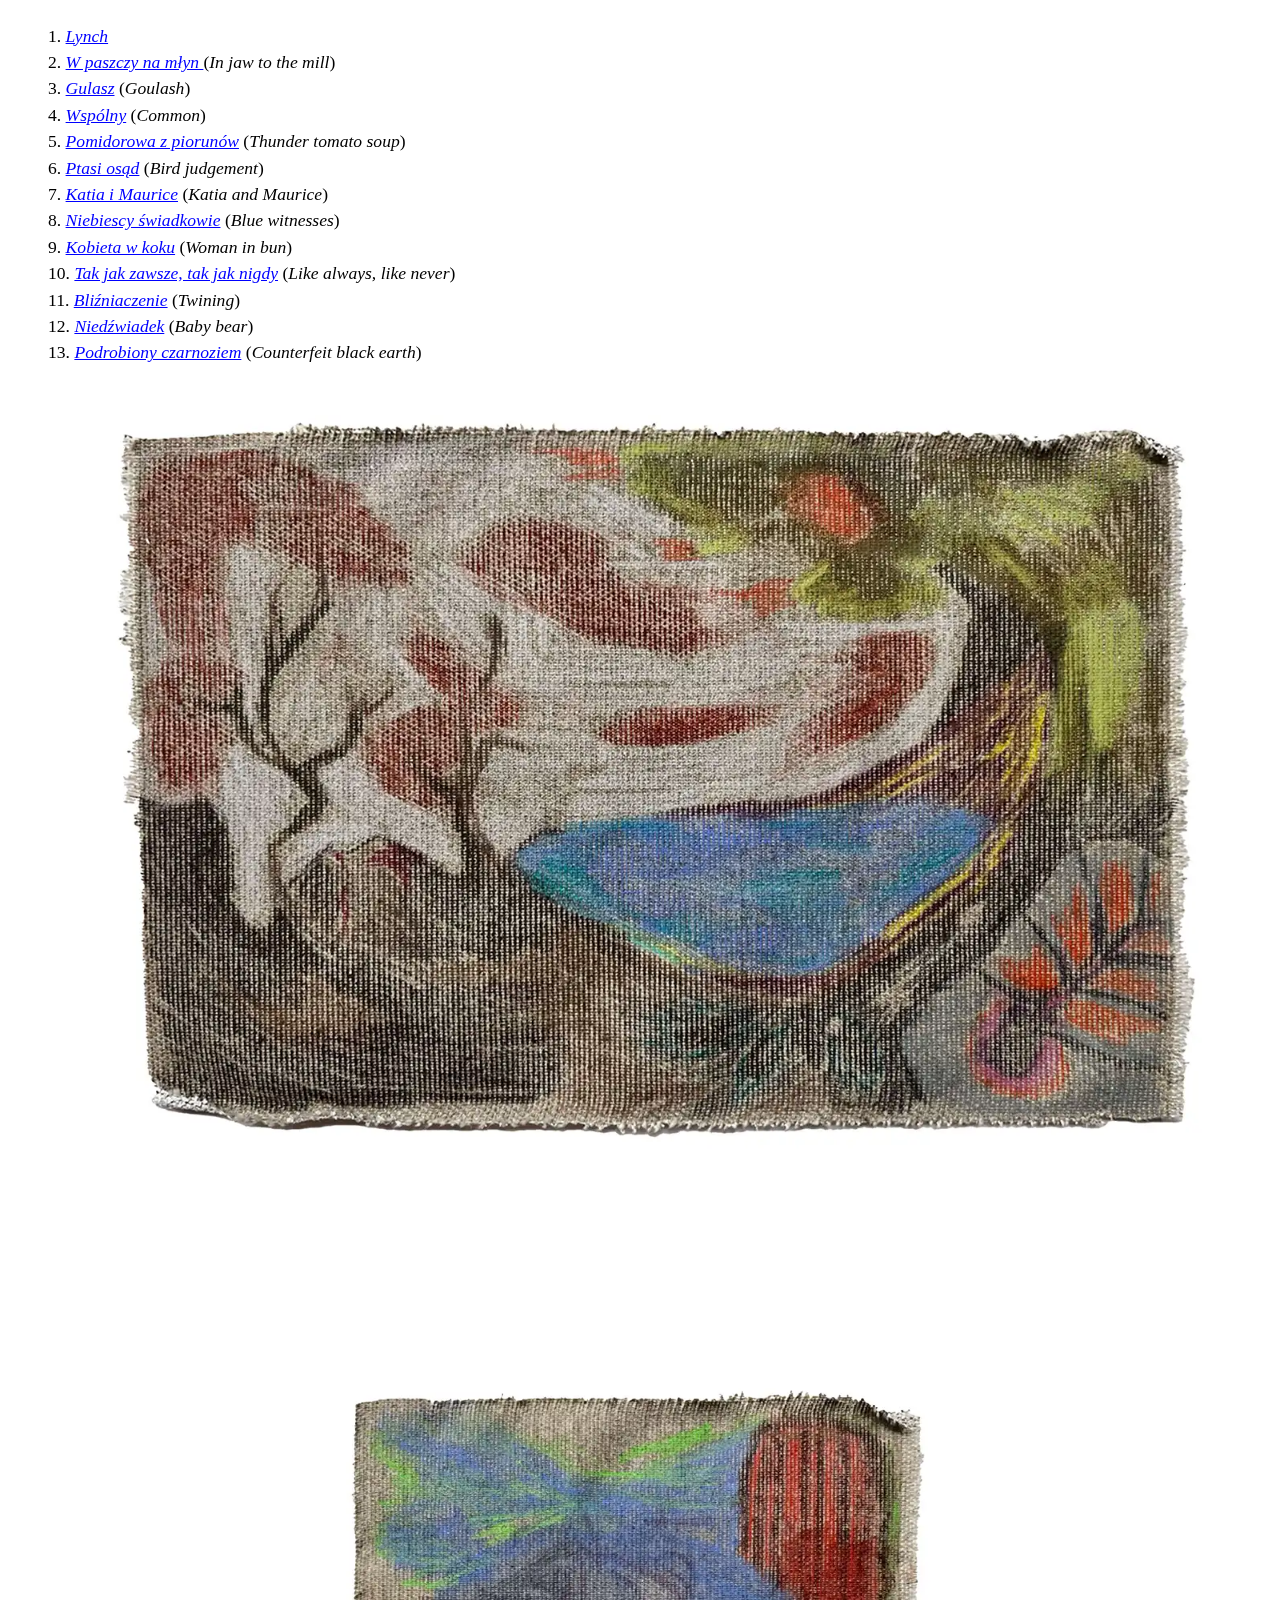
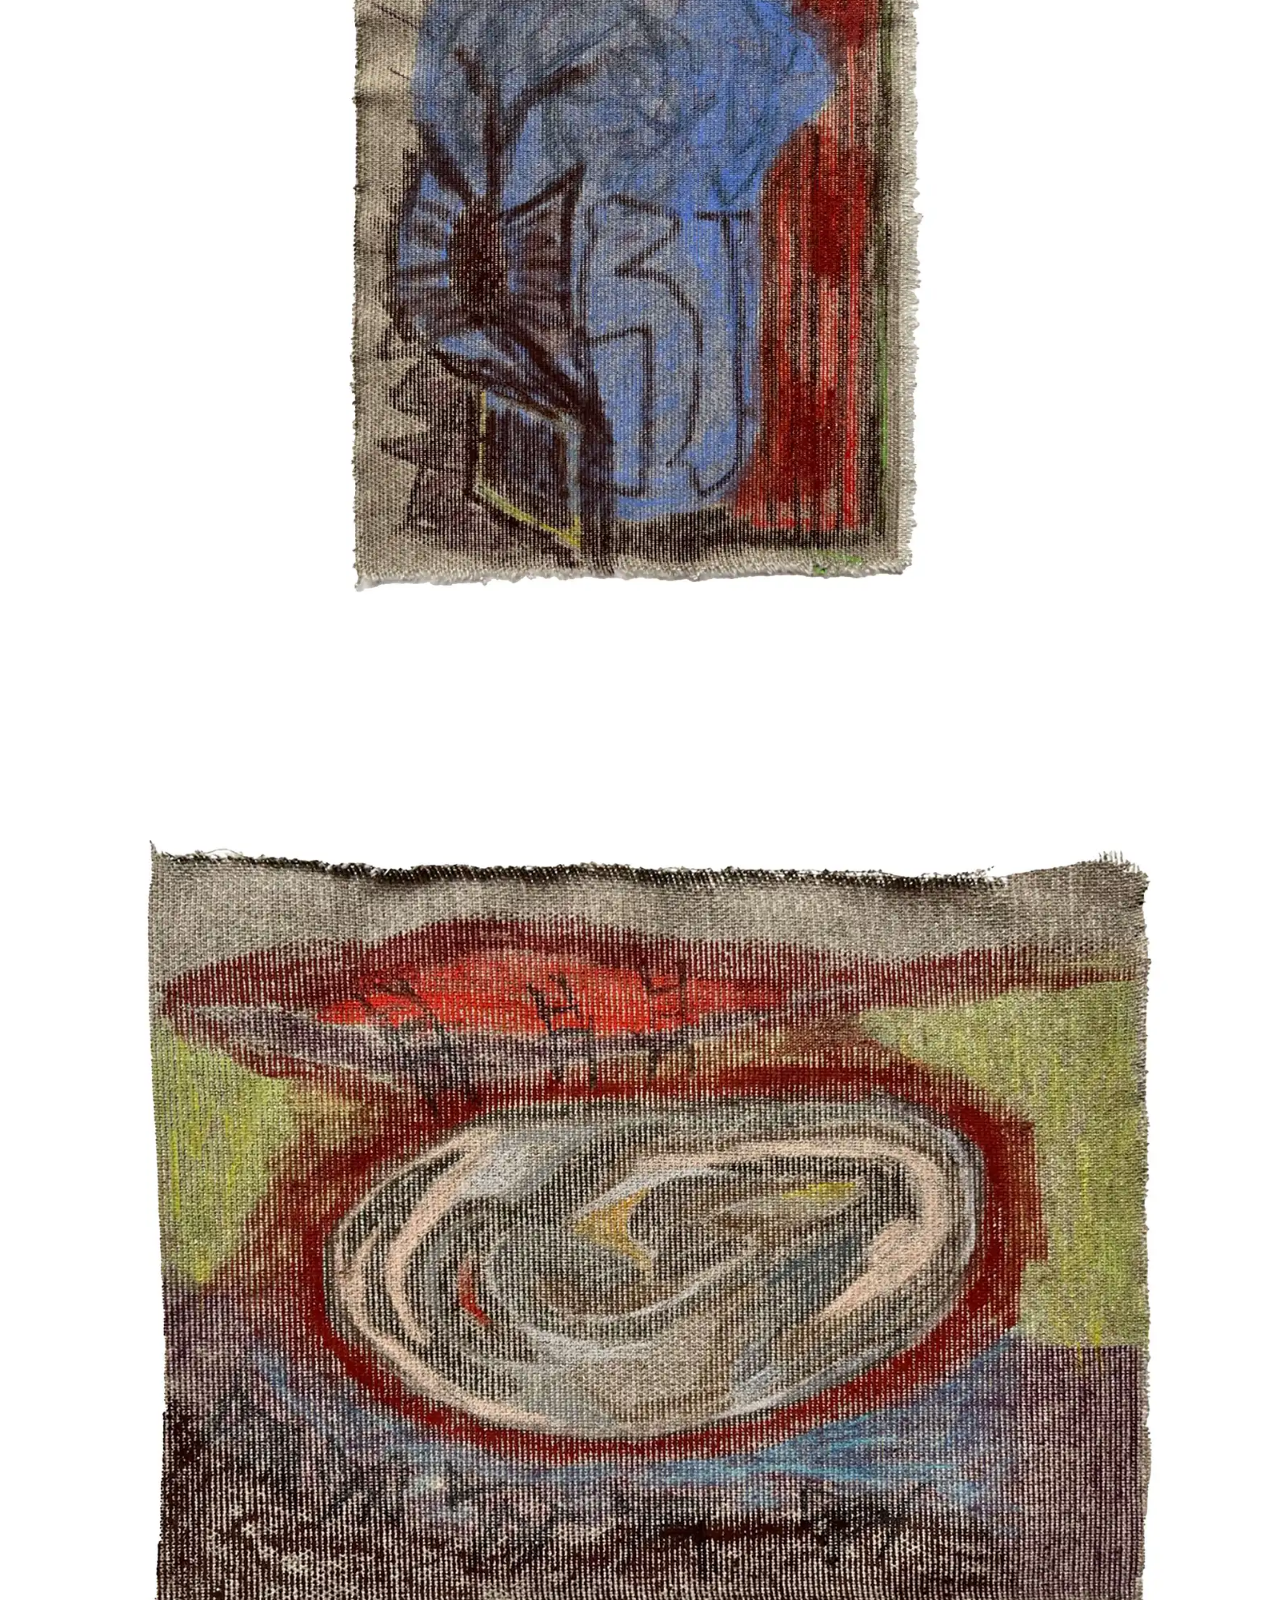
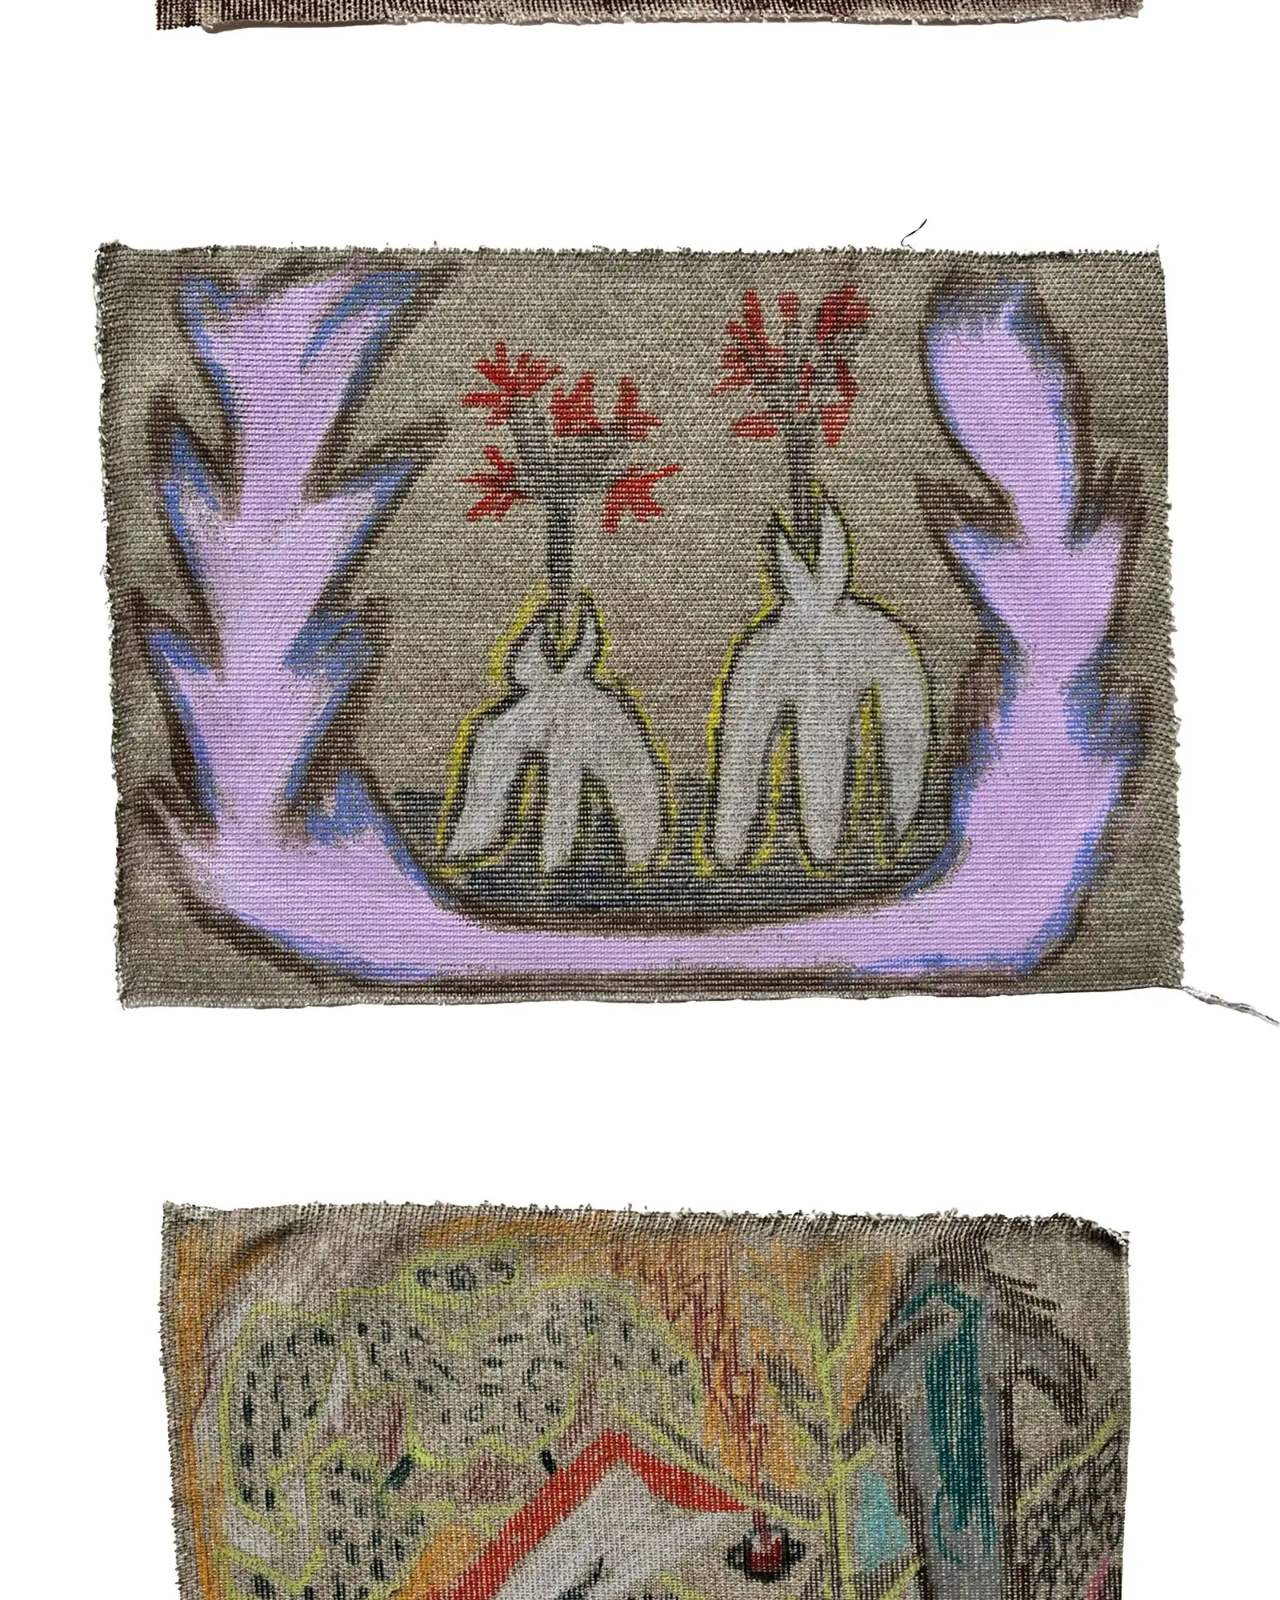
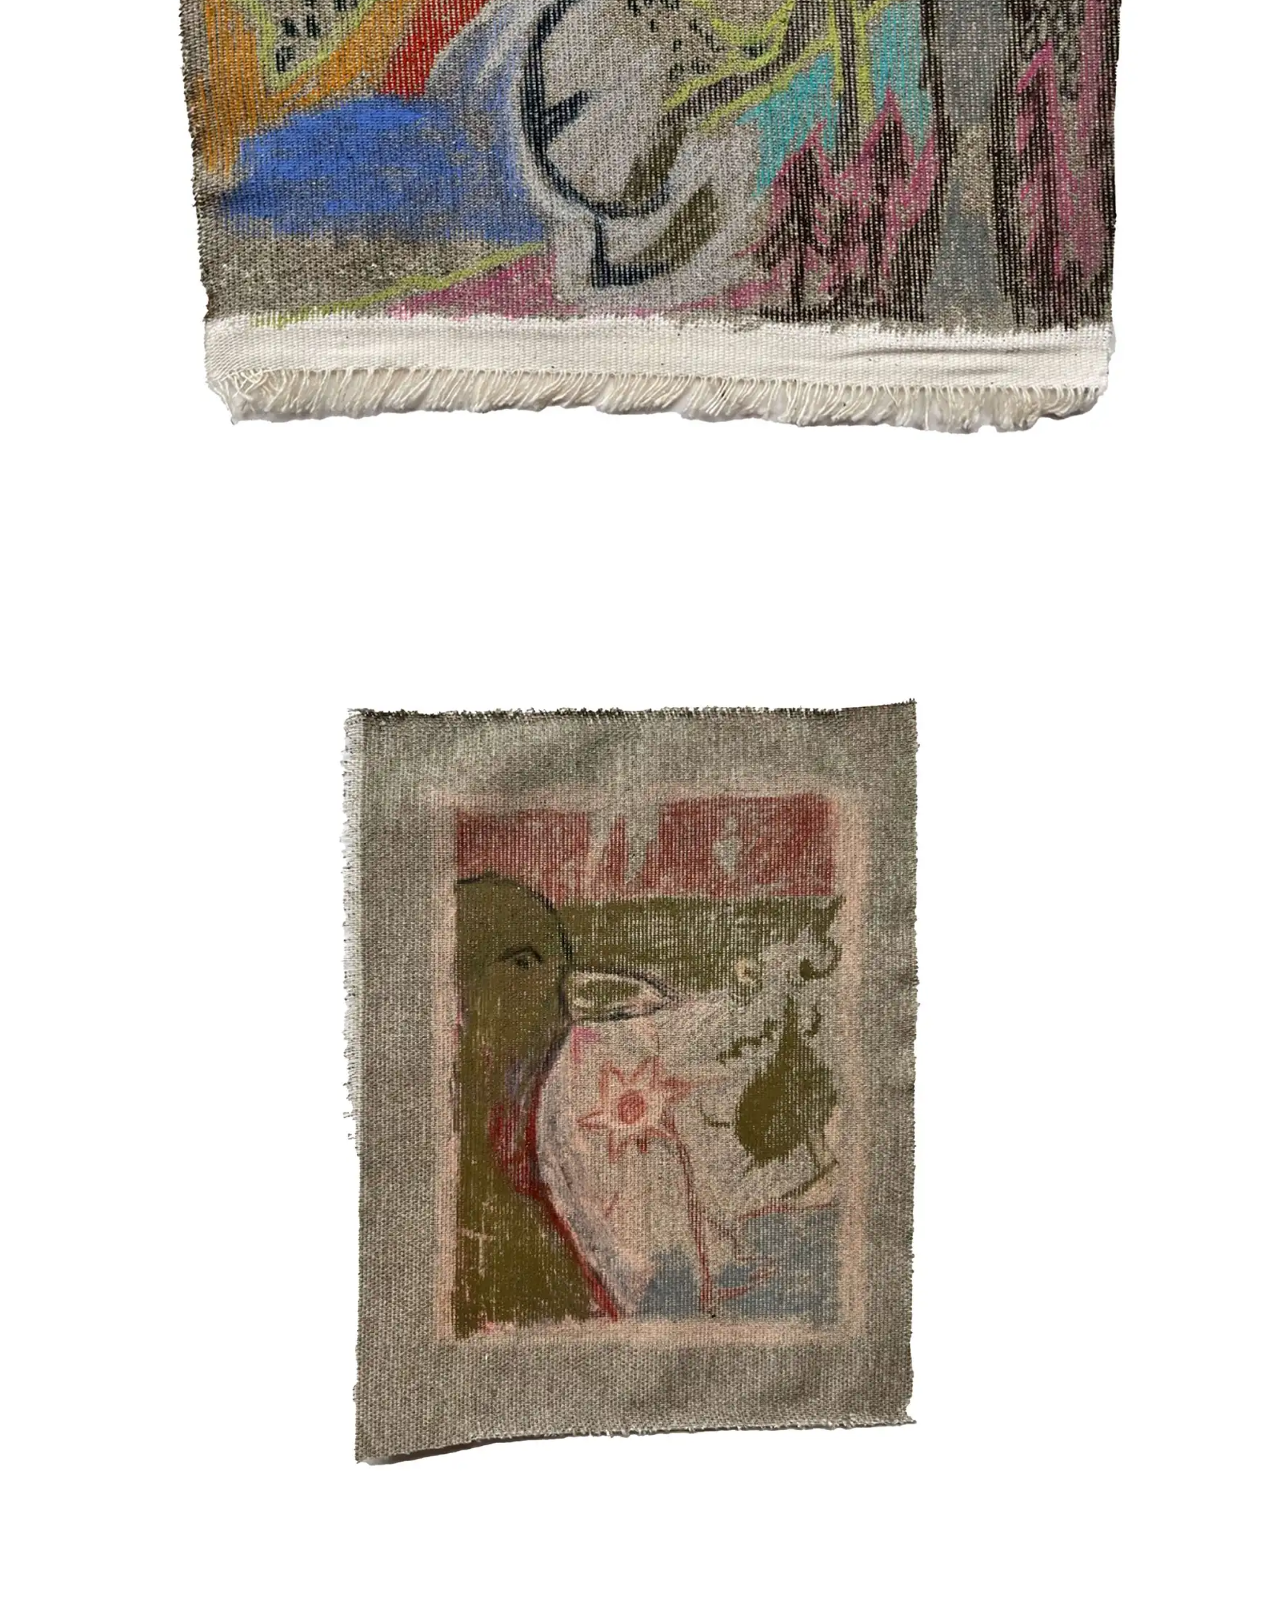
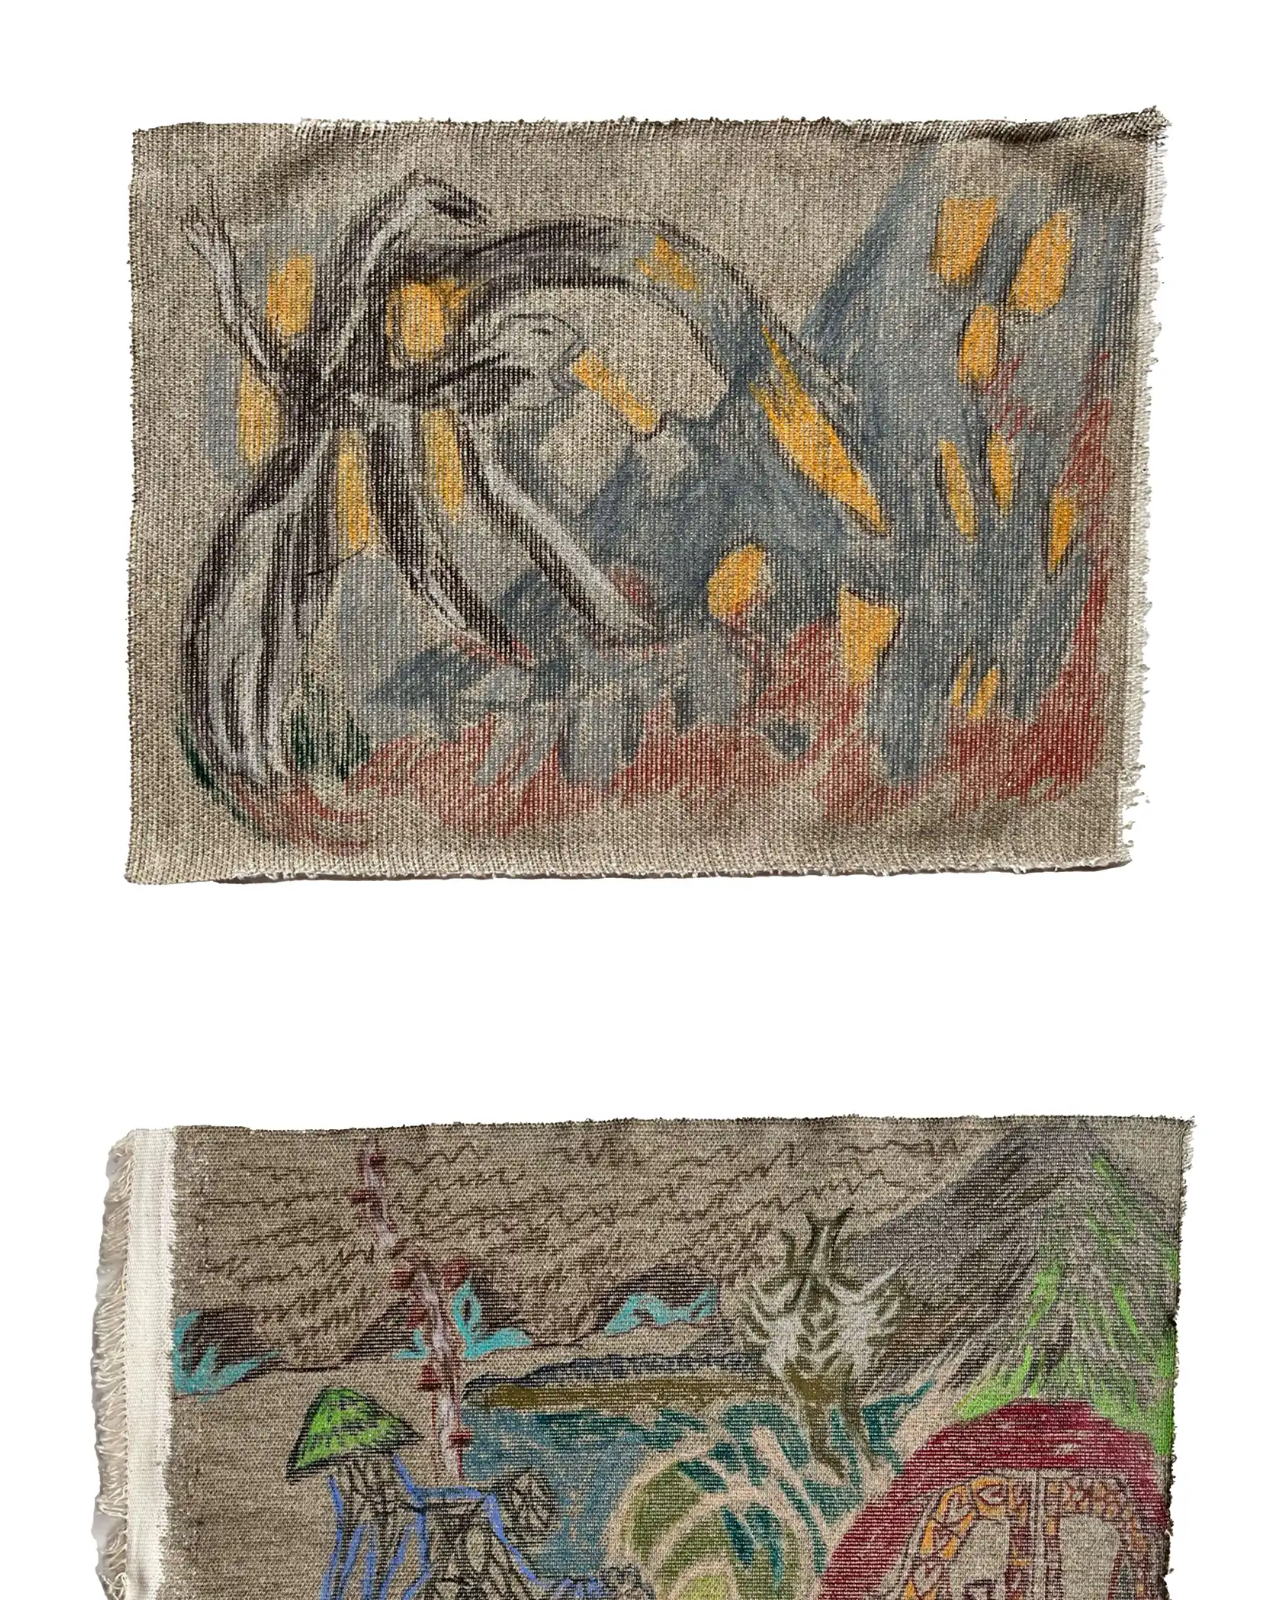
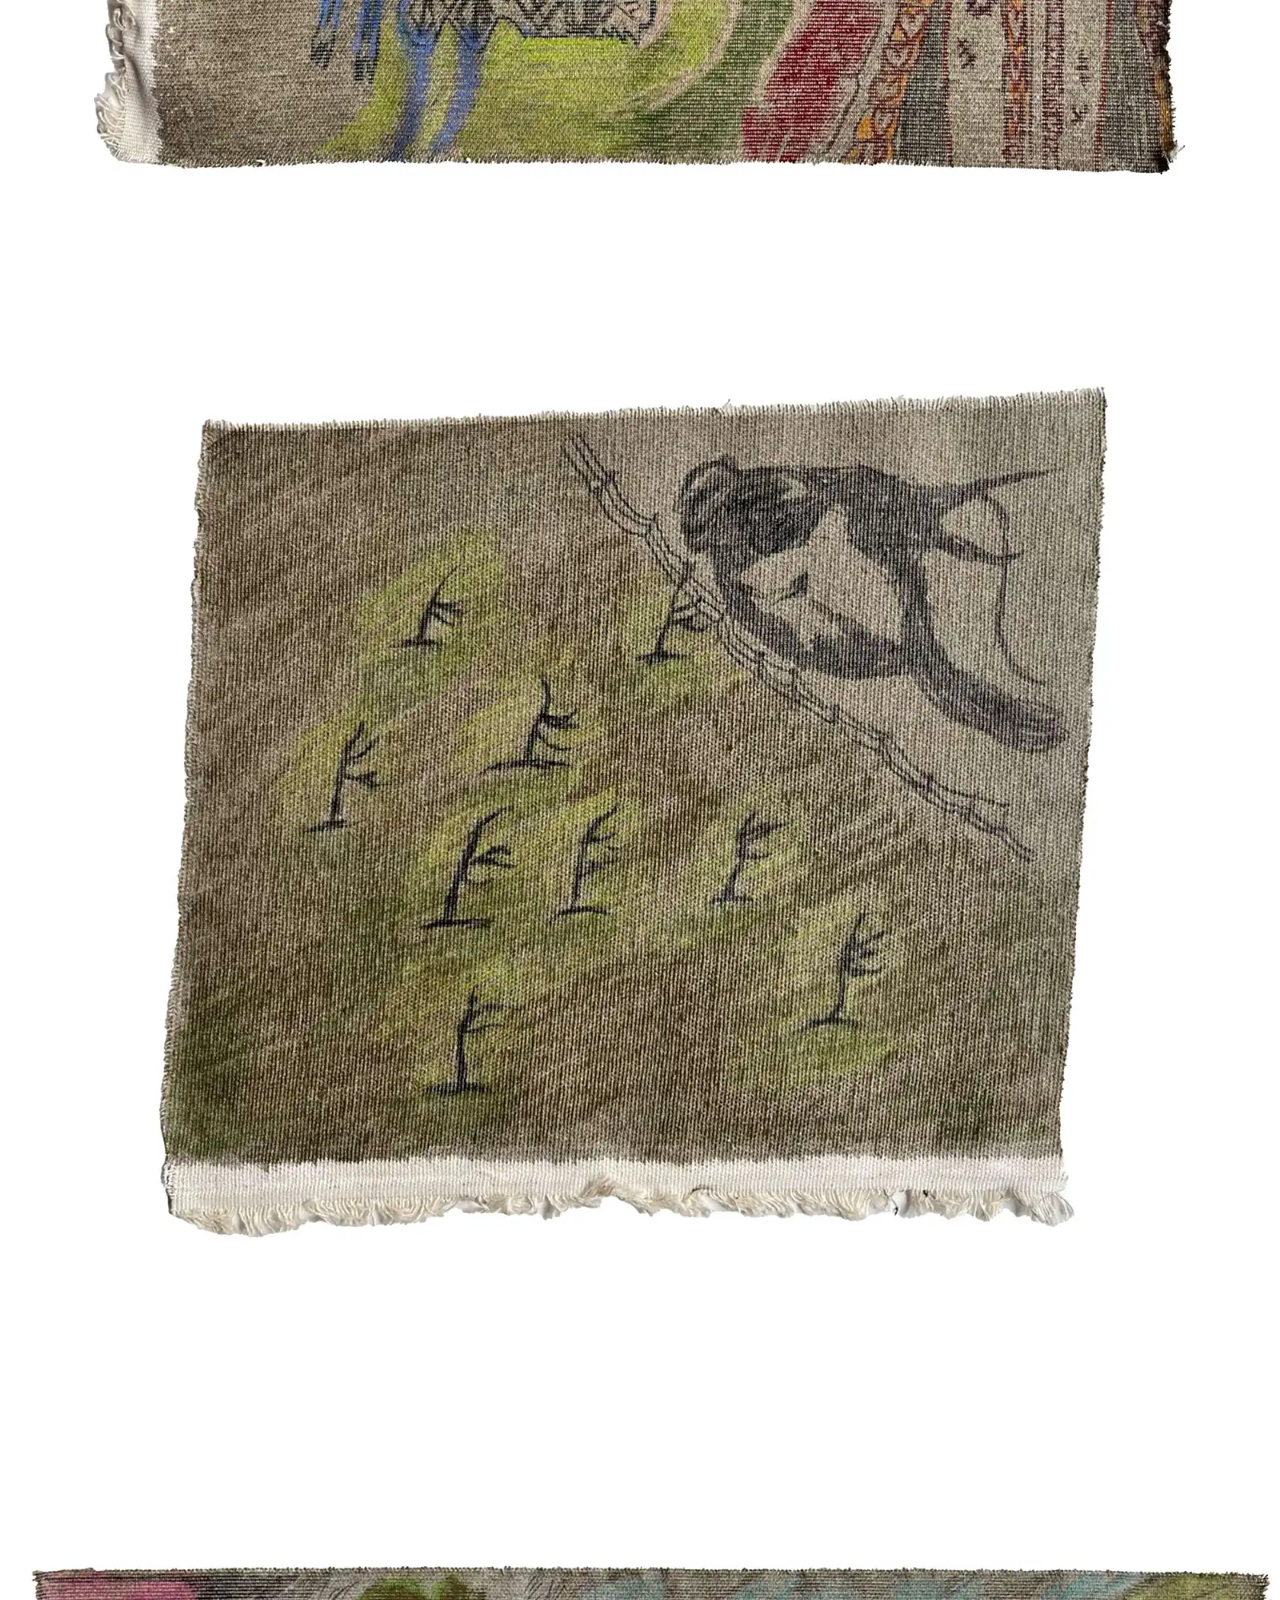
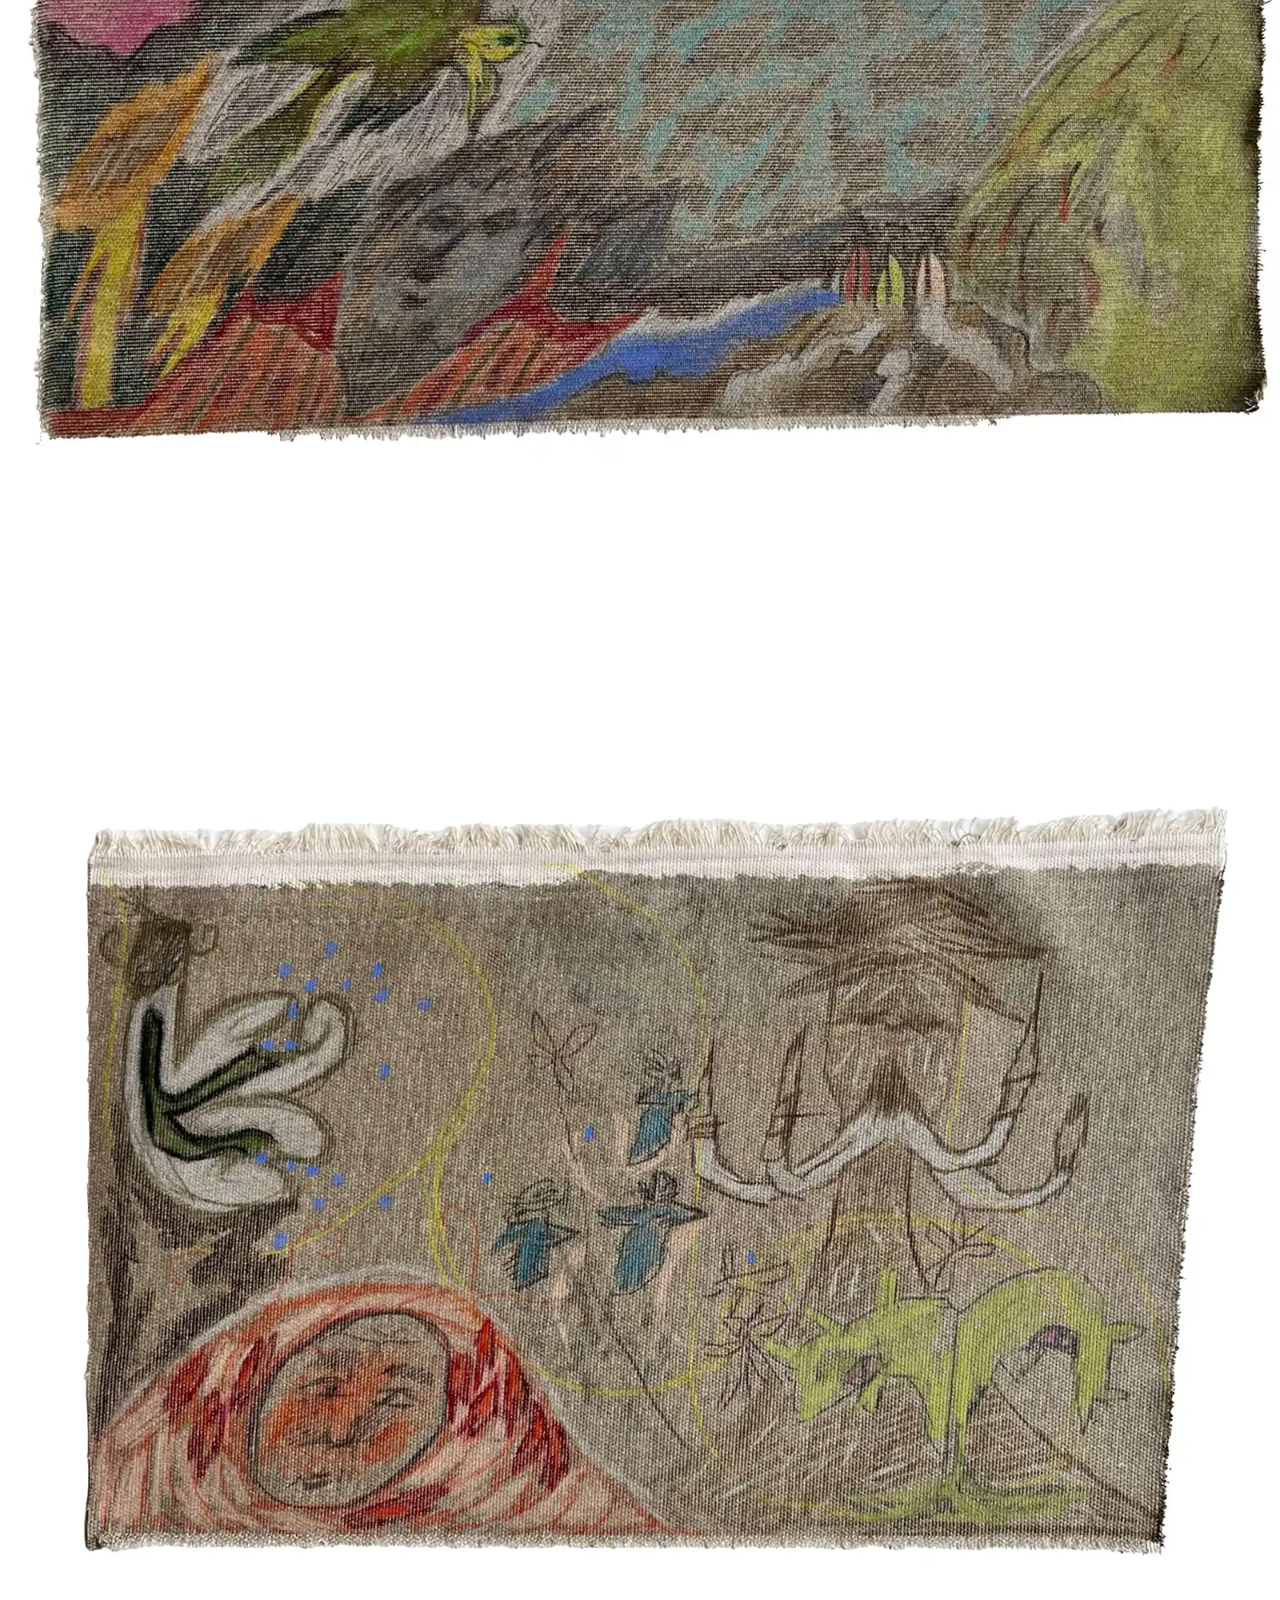
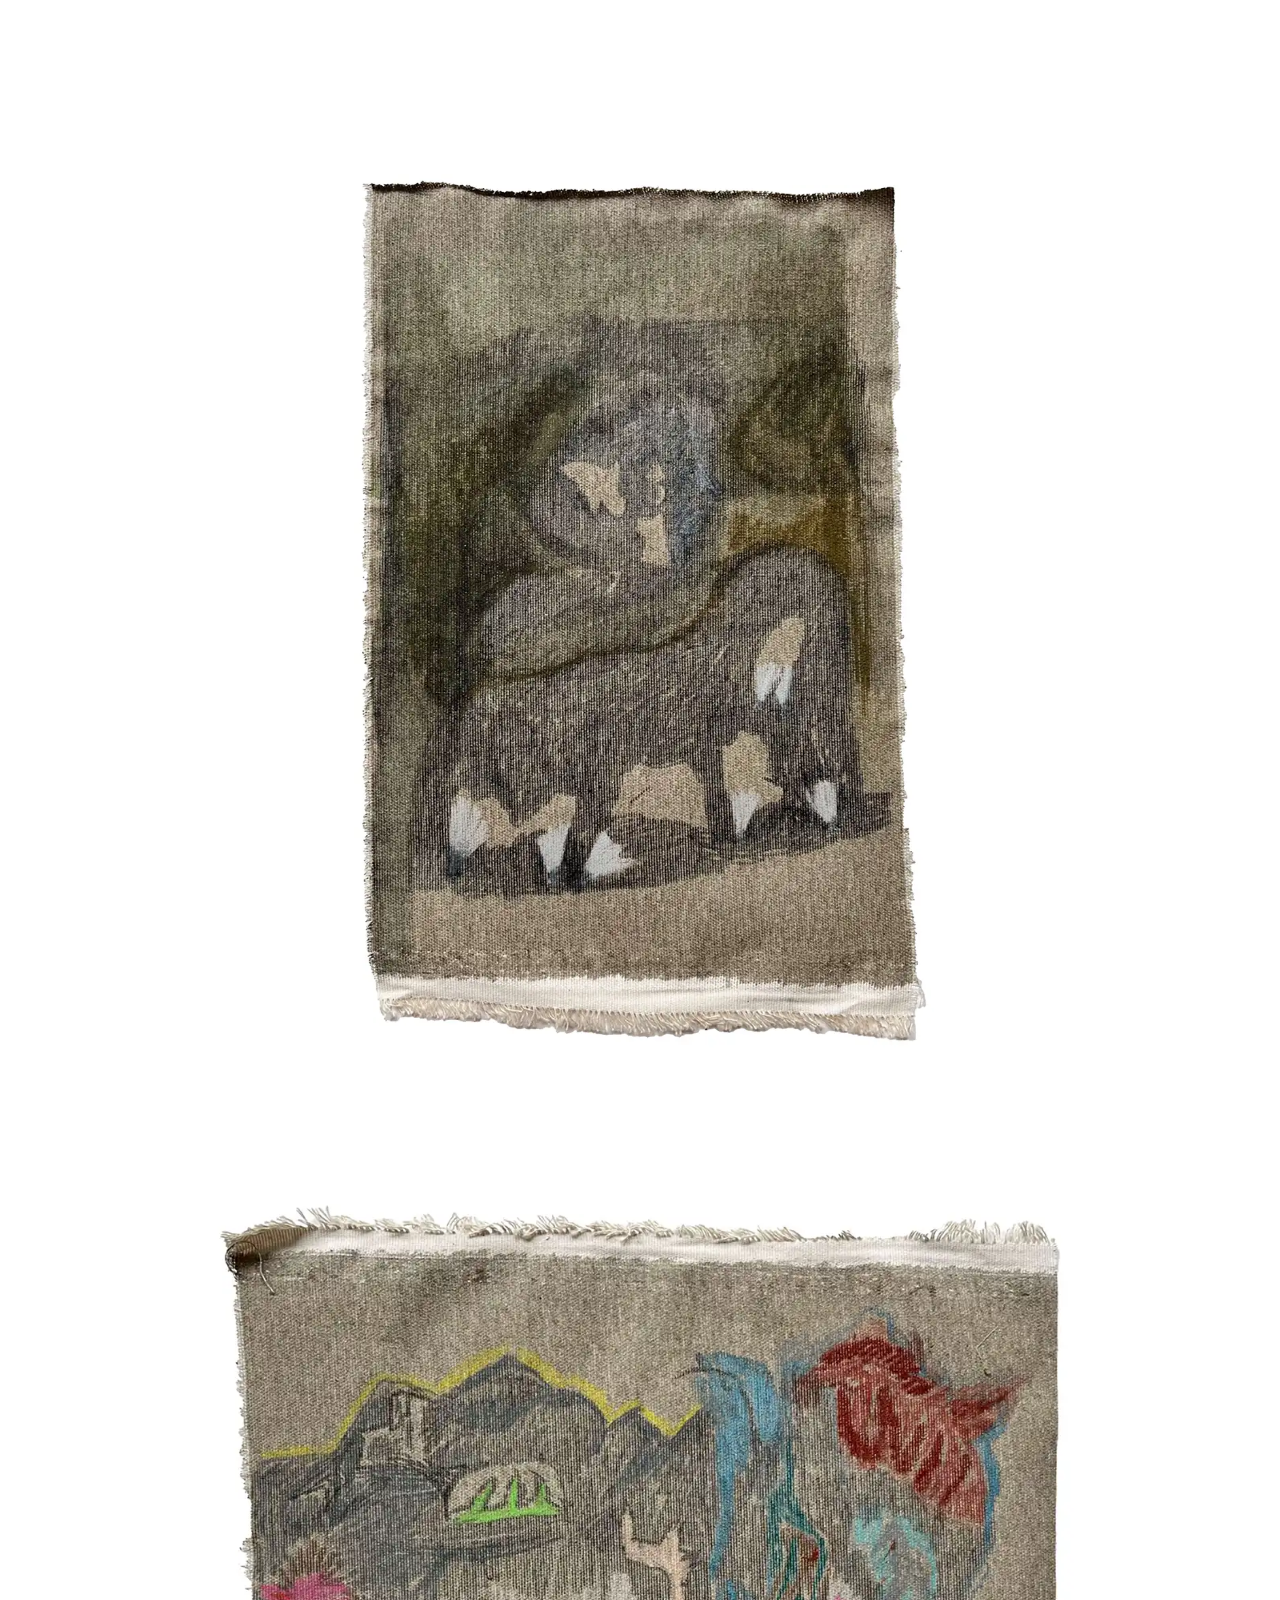
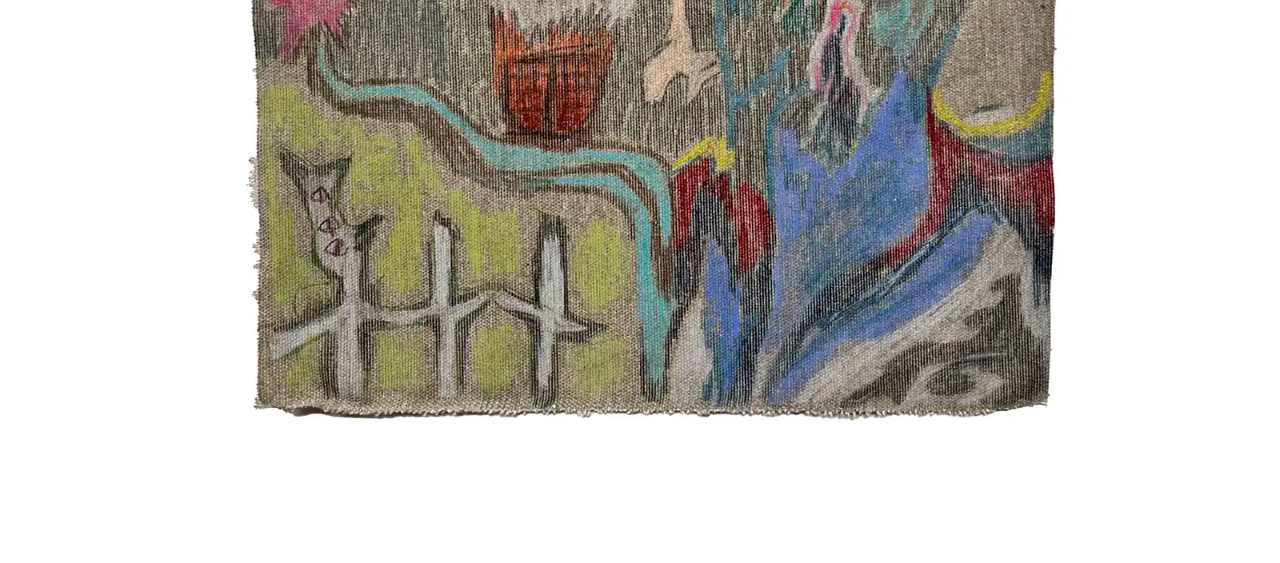
==== black-earth-drawings.html @ b3c83cf8 "digging-a-hole post with drawings" ====
<!doctype html>
<html>
  <head>
    <meta name="viewport" content="width=device-width, initial-scale=1.0" />

    <meta charset="UTF-8" />
    <title>
      teksty isz szi studio 🕷️ | ślady istnienia, miejsca lekkie |
      nieprzezroczystości | branches
    </title>
    <style>
      html {
        scroll-behavior: smooth;
      }
      .caveat-title {
        font-family: "Caveat", cursive;
        font-optical-sizing: auto;
        font-weight: 400;
        font-style: normal;
      }
      a {
        color: blue;
      }

      .titles {
        list-style: none;
        font-size: 1.1rem;
        line-height: 1.5;
        position: fixed;
        top: 5px;
      }

      img {
        max-width: 100vw;
      }

      .images {
        margin-top: 300px;
        margin-left: auto;
        margin-right: auto;
        width: 100%;
        text-align: center;
      }

      img {
        padding-bottom: 5em;
      }
    </style>
    <link rel="preconnect" href="https://fonts.googleapis.com" />
    <link rel="preconnect" href="https://fonts.gstatic.com" crossorigin />
    <link
      href="https://fonts.googleapis.com/css2?family=Caveat:wght@400..700&display=swap"
      rel="stylesheet"
    />
    <meta name="viewport" content="width=device-width, initial-scale=1.0" />
  </head>
  <body>
    <ul class="titles">
      <li>
        1. <a href="#1"><em>Lynch</em></a>
      </li>
      <li>
        2. <a href="#2"><em>W paszczy na młyn </em></a> (<em
          >In jaw to the mill</em
        >)
      </li>
      <li>
        3. <a href="#3"><em>Gulasz</em></a> (<em>Goulash</em>)
      </li>
      <li>
        4. <a href="#4"><em>Wspólny</em></a> (<em>Common</em>)
      </li>
      <li>
        5. <a href="#5"><em>Pomidorowa z piorunów</em></a> (<em
          >Thunder tomato soup</em
        >)
      </li>
      <li>
        6. <a href="#6"><em>Ptasi osąd</em></a> (<em>Bird judgement</em>)
      </li>
      <li>
        7. <a href="#7"><em>Katia i Maurice</em></a> (<em>Katia and Maurice</em
        >)
      </li>
      <li>
        8. <a href="#8"><em>Niebiescy świadkowie</em></a> (<em
          >Blue witnesses</em
        >)
      </li>
      <li>
        9. <a href="#9"><em>Kobieta w koku</em></a> (<em>Woman in bun</em>)
      </li>
      <li>
        10. <a href="#10"><em>Tak jak zawsze, tak jak nigdy</em></a> (<em
          >Like always, like never</em
        >)
      </li>
      <li>
        11. <a href="#11"><em>Bliźniaczenie</em></a> (<em>Twining</em>)
      </li>
      <li>
        12. <a href="#12"><em>Niedźwiadek</em></a> (<em>Baby bear</em>)
      </li>
      <li>
        13. <a href="#13"><em>Podrobiony czarnoziem</em></a> (<em
          >Counterfeit black earth</em
        >)
      </li>
    </ul>
    <div class="images">
      <img id="1" src="img/drawings/drawing1.webp" width="" alt="" />
      <img id="2" src="img/drawings/drawing2.webp" width="720" alt="" />
      <img id="3" src="img/drawings/drawing3.webp" width="" alt="" />
      <img id="4" src="img/drawings/drawing4.webp" width="1420" alt="" />
      <img id="5" src="img/drawings/drawing5.webp" width="" alt="" />
      <img id="6" src="img/drawings/drawing6.webp" width="720" alt="" />
      <img id="7" src="img/drawings/drawing7.webp" width="1220" alt="" />
      <img id="8" src="img/drawings/drawing8.webp" width="1220" alt="" />
      <img id="9" src="img/drawings/drawing9.webp" width="" alt="" />
      <img id="10" src="img/drawings/drawing10.webp" width="" alt="" />
      <img id="11" src="img/drawings/drawing11.webp" width="" alt="" />
      <img id="12" src="img/drawings/drawing12.webp" width="680" alt="" />
      <img id="13" src="img/drawings/drawing13.webp" width="1420" alt="" />
    </div>
  </body>
</html>
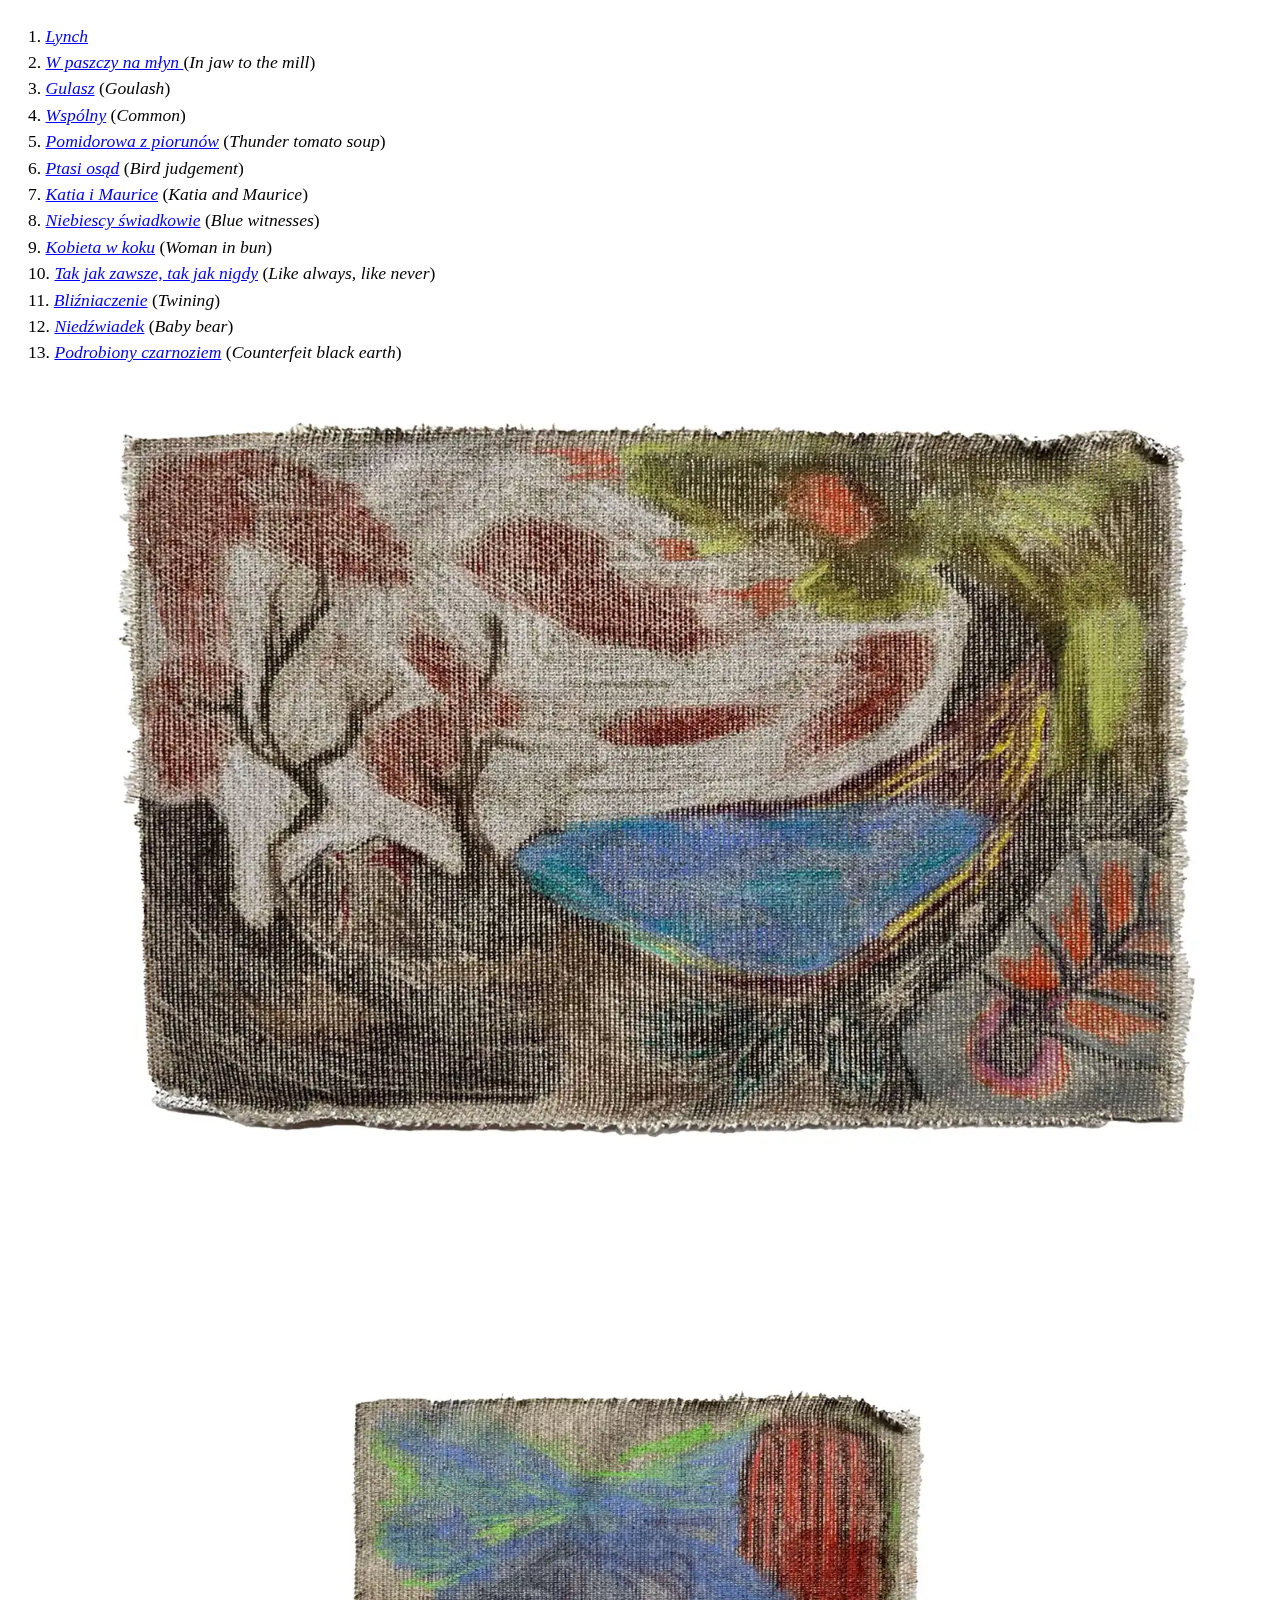
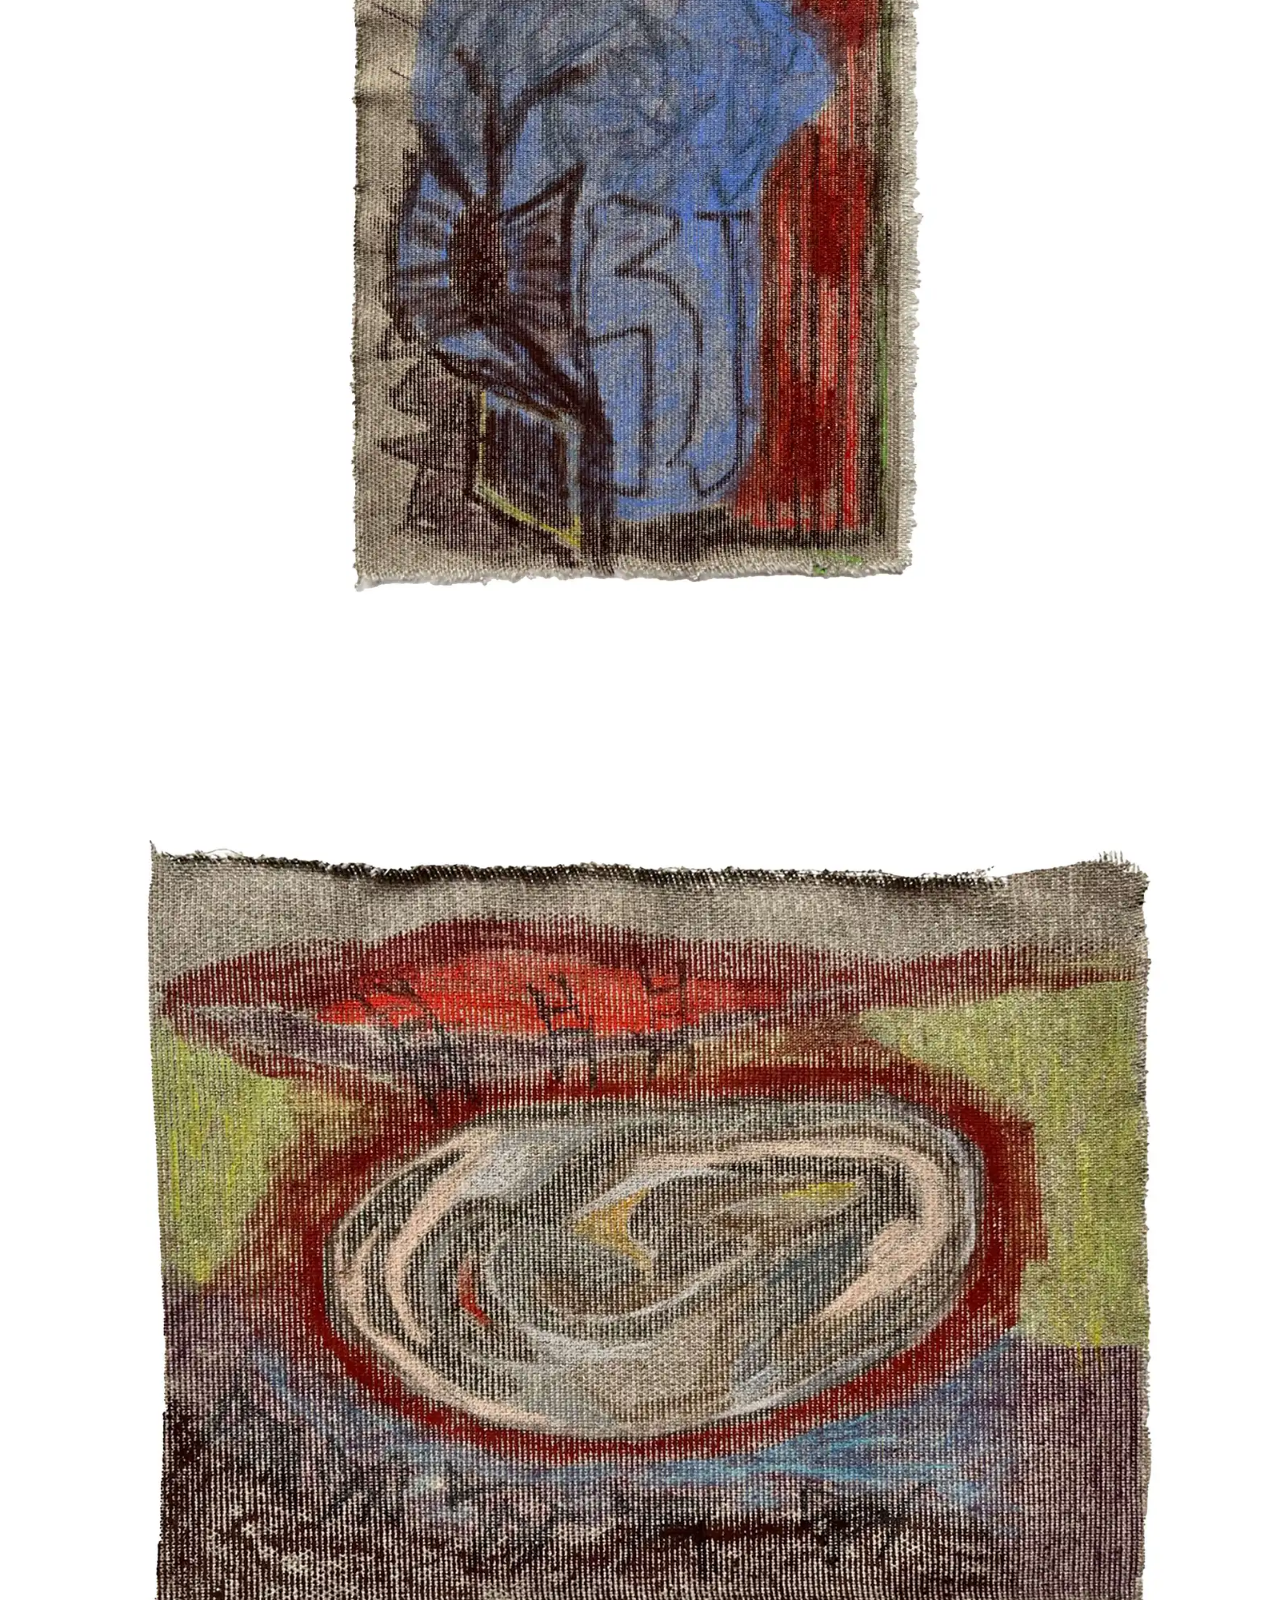
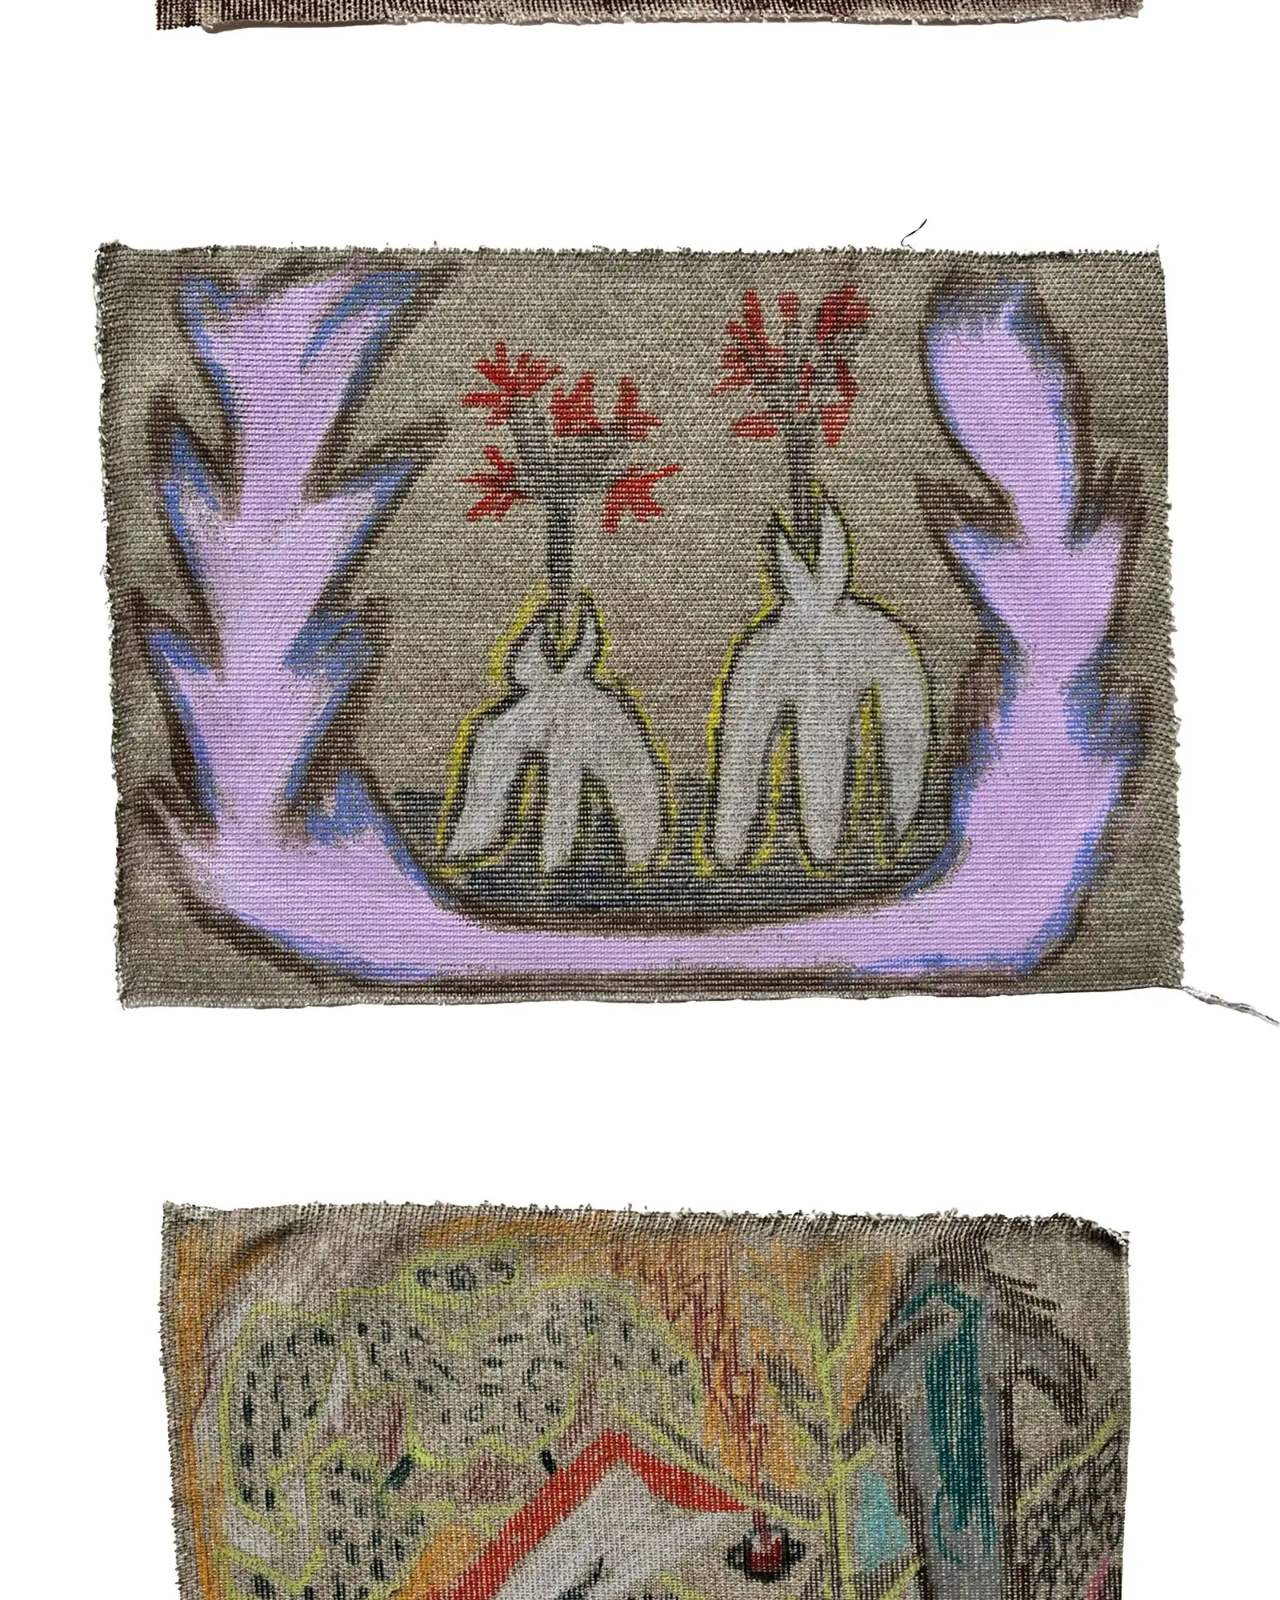
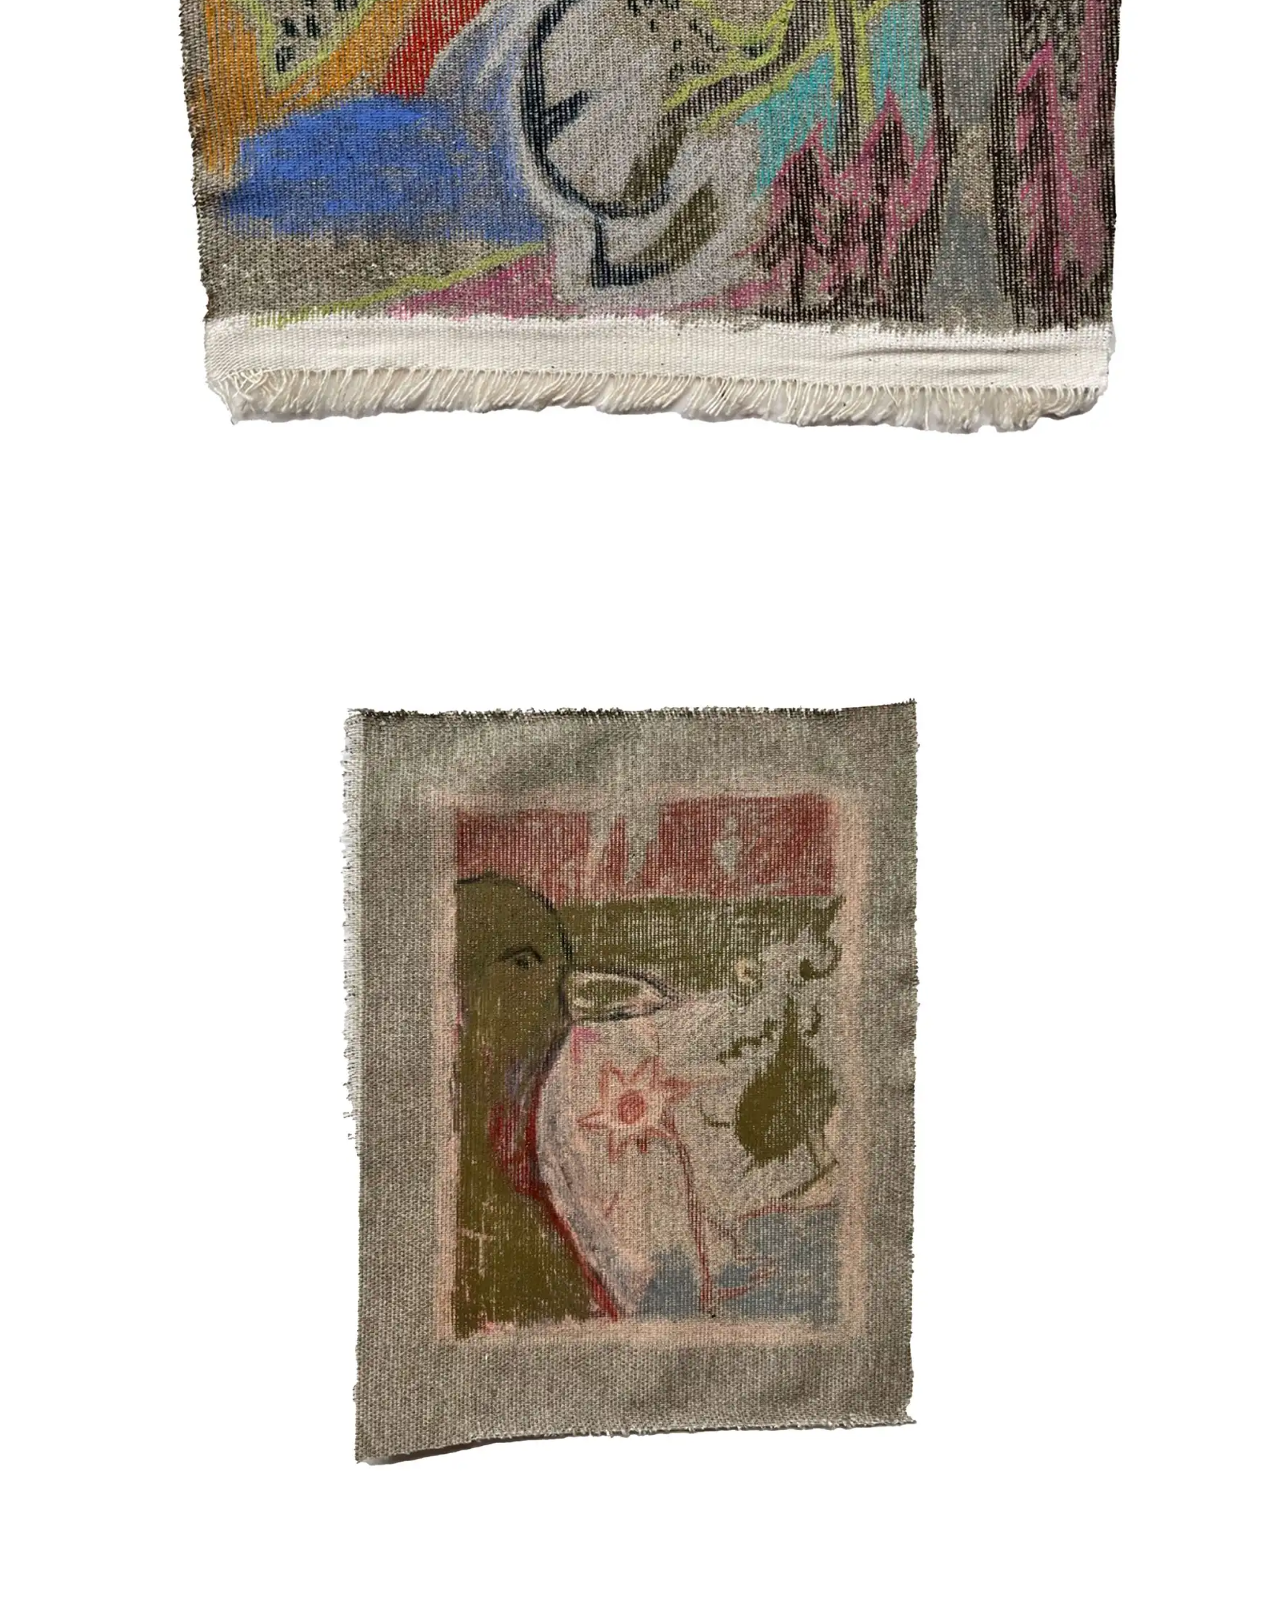
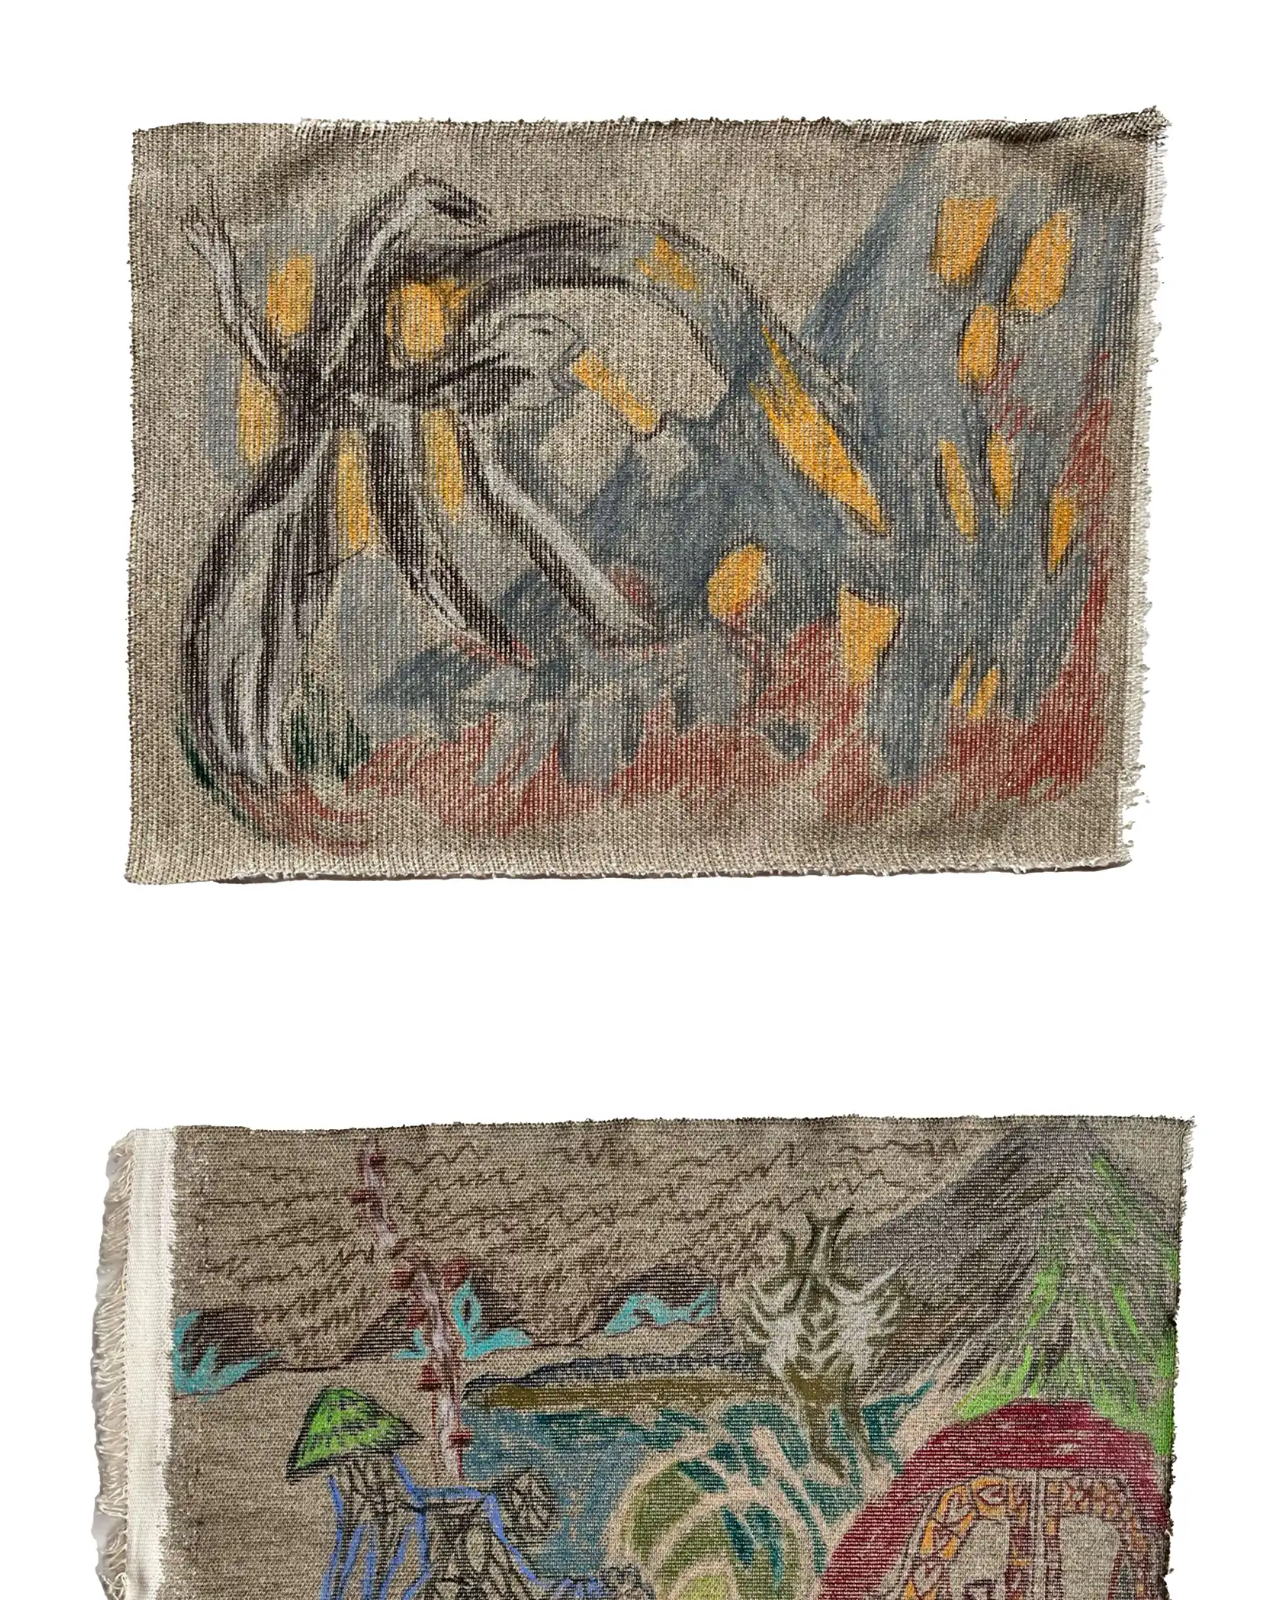
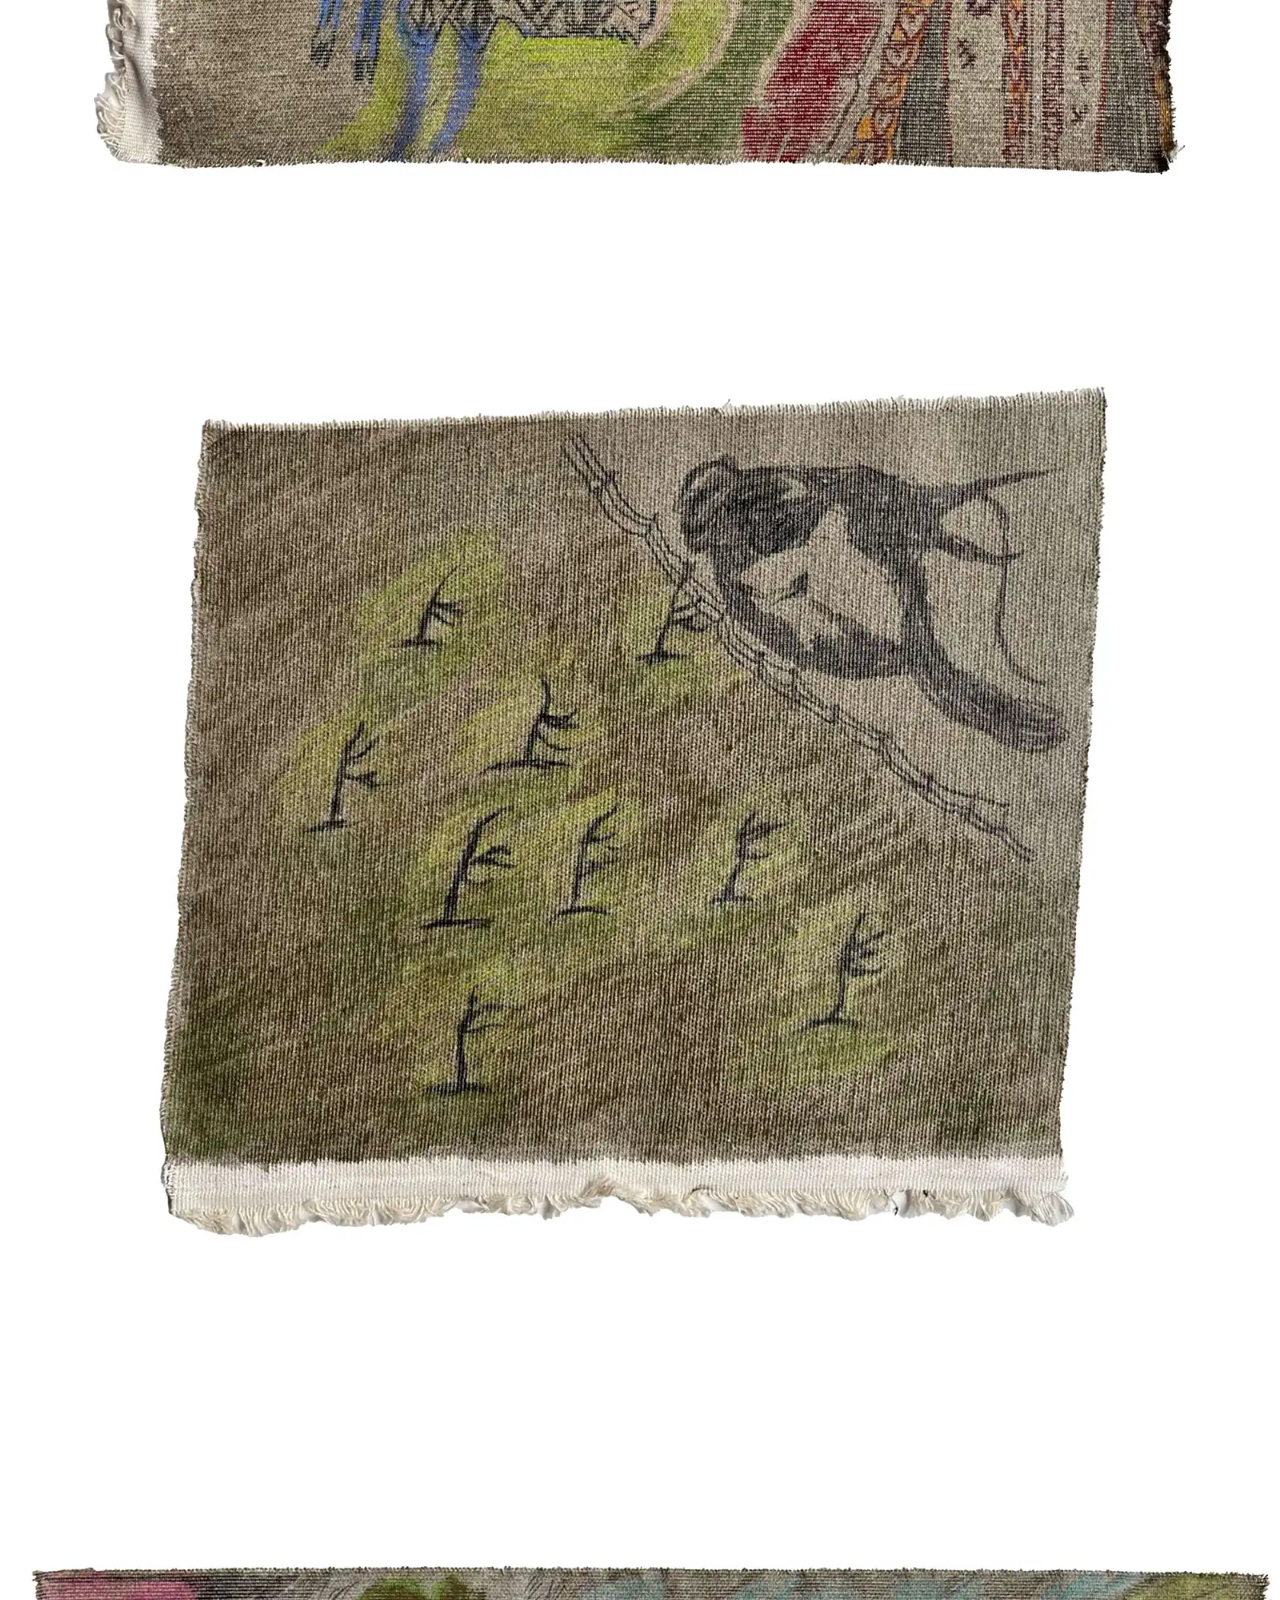
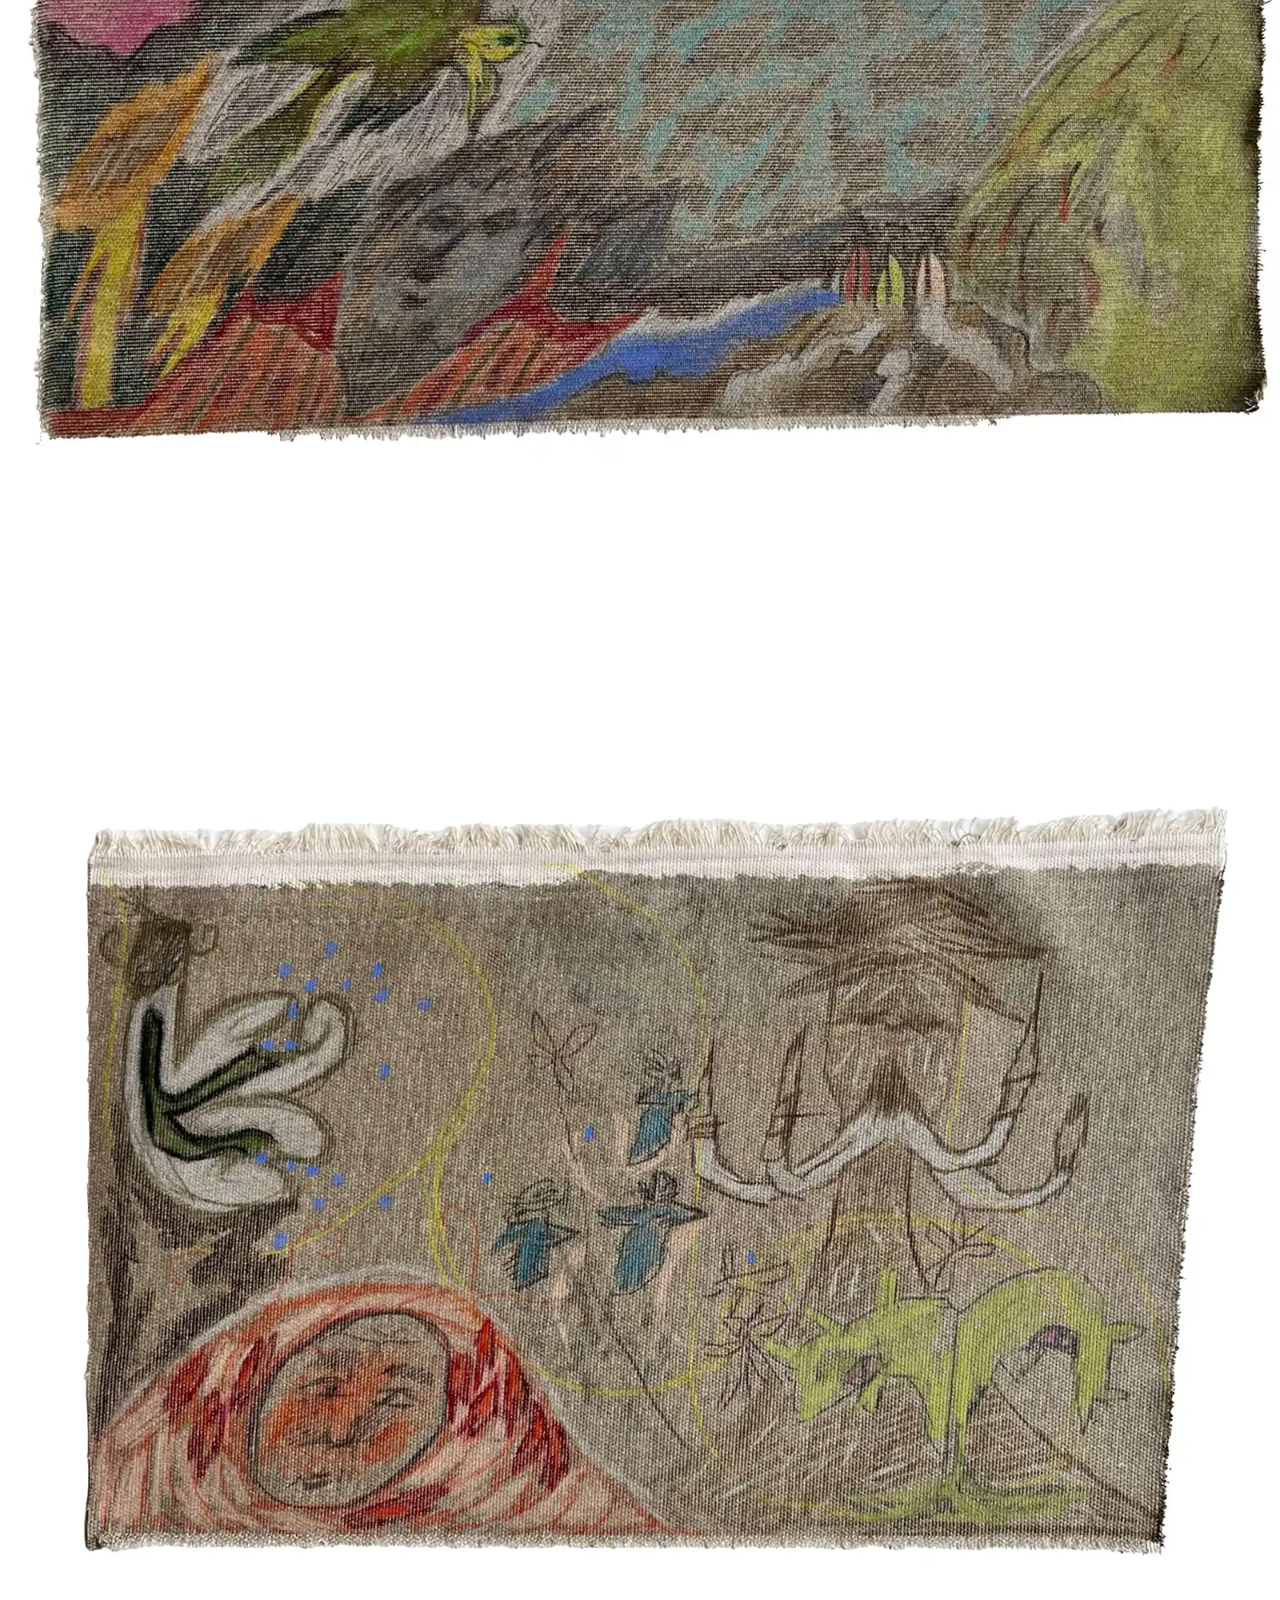
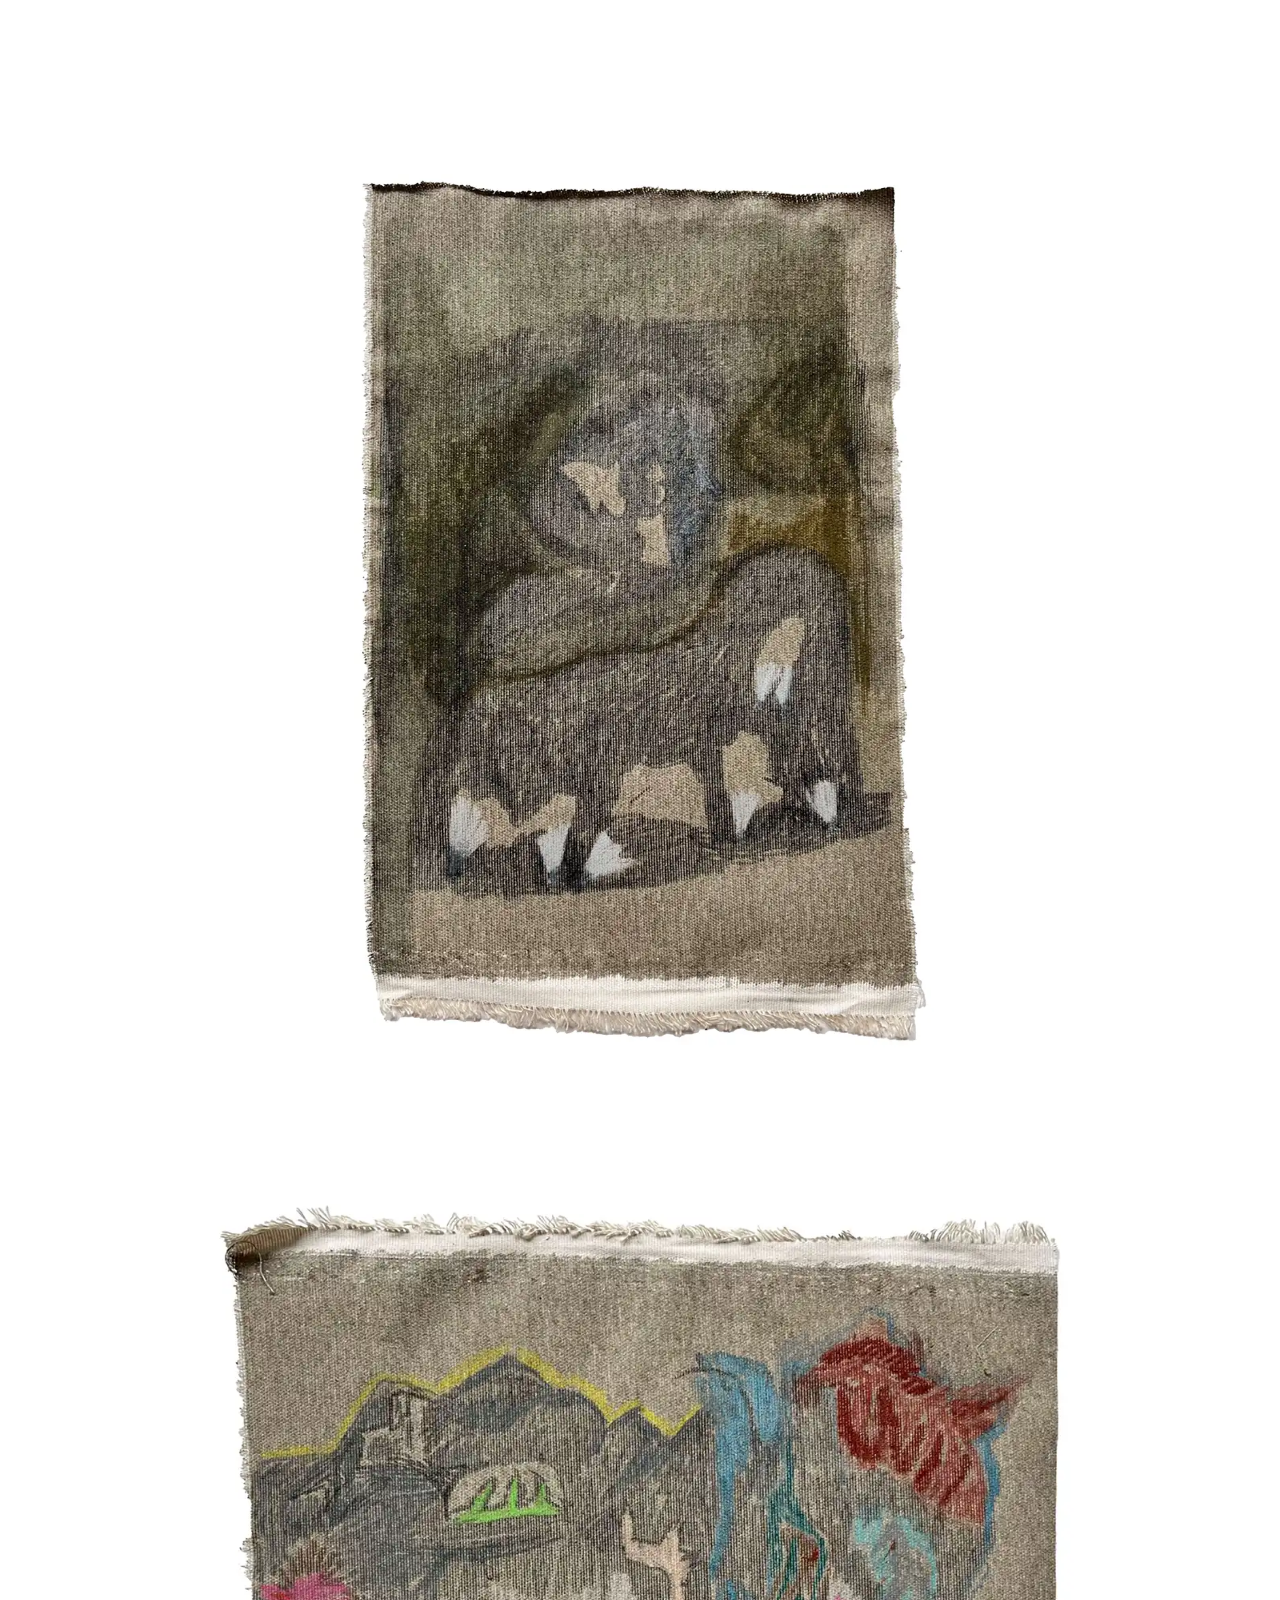
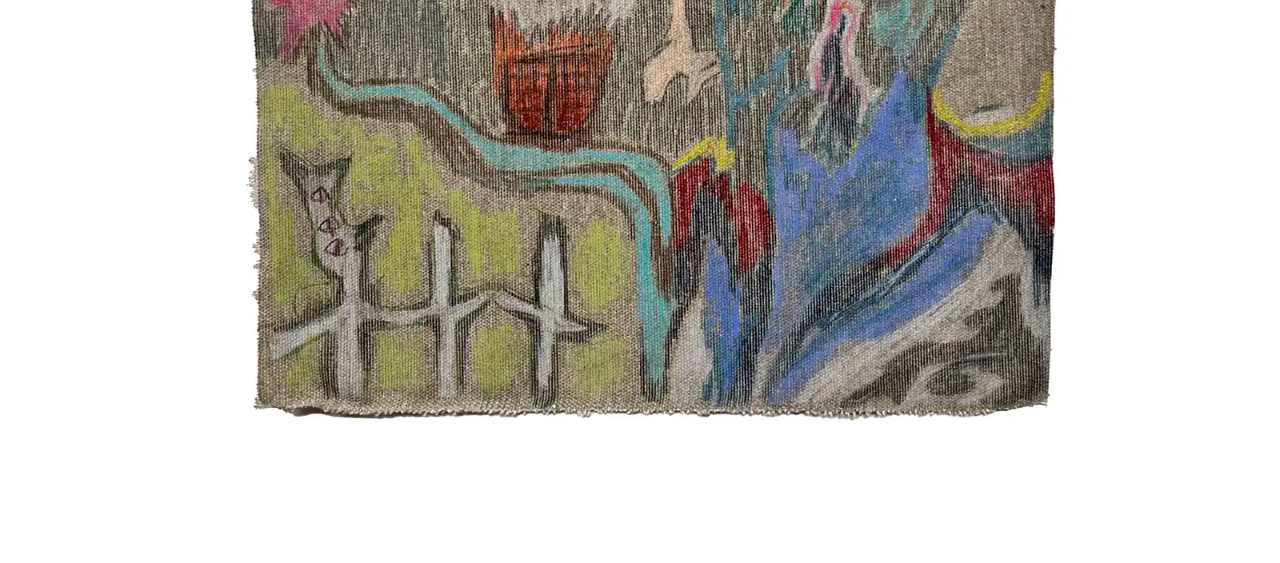
==== commit 0716b414: "padding adjustement" ====
--- a/black-earth-drawings.html
+++ b/black-earth-drawings.html
@@ -5,19 +5,14 @@
 
     <meta charset="UTF-8" />
     <title>
-      teksty isz szi studio 🕷️ | ślady istnienia, miejsca lekkie |
-      nieprzezroczystości | branches
+      teksty isz szi studio 🕷️ | black earth drawings | digging a hole |
+      branches
     </title>
     <style>
       html {
         scroll-behavior: smooth;
       }
-      .caveat-title {
-        font-family: "Caveat", cursive;
-        font-optical-sizing: auto;
-        font-weight: 400;
-        font-style: normal;
-      }
+
       a {
         color: blue;
       }
@@ -25,9 +20,11 @@
       .titles {
         list-style: none;
         font-size: 1.1rem;
+        font-family: "Times New Roman", Times, serif;
         line-height: 1.5;
         position: fixed;
         top: 5px;
+        padding: 0px 20px 0px 20px;
       }
 
       img {
@@ -46,12 +43,7 @@
         padding-bottom: 5em;
       }
     </style>
-    <link rel="preconnect" href="https://fonts.googleapis.com" />
-    <link rel="preconnect" href="https://fonts.gstatic.com" crossorigin />
-    <link
-      href="https://fonts.googleapis.com/css2?family=Caveat:wght@400..700&display=swap"
-      rel="stylesheet"
-    />
+
     <meta name="viewport" content="width=device-width, initial-scale=1.0" />
   </head>
   <body>
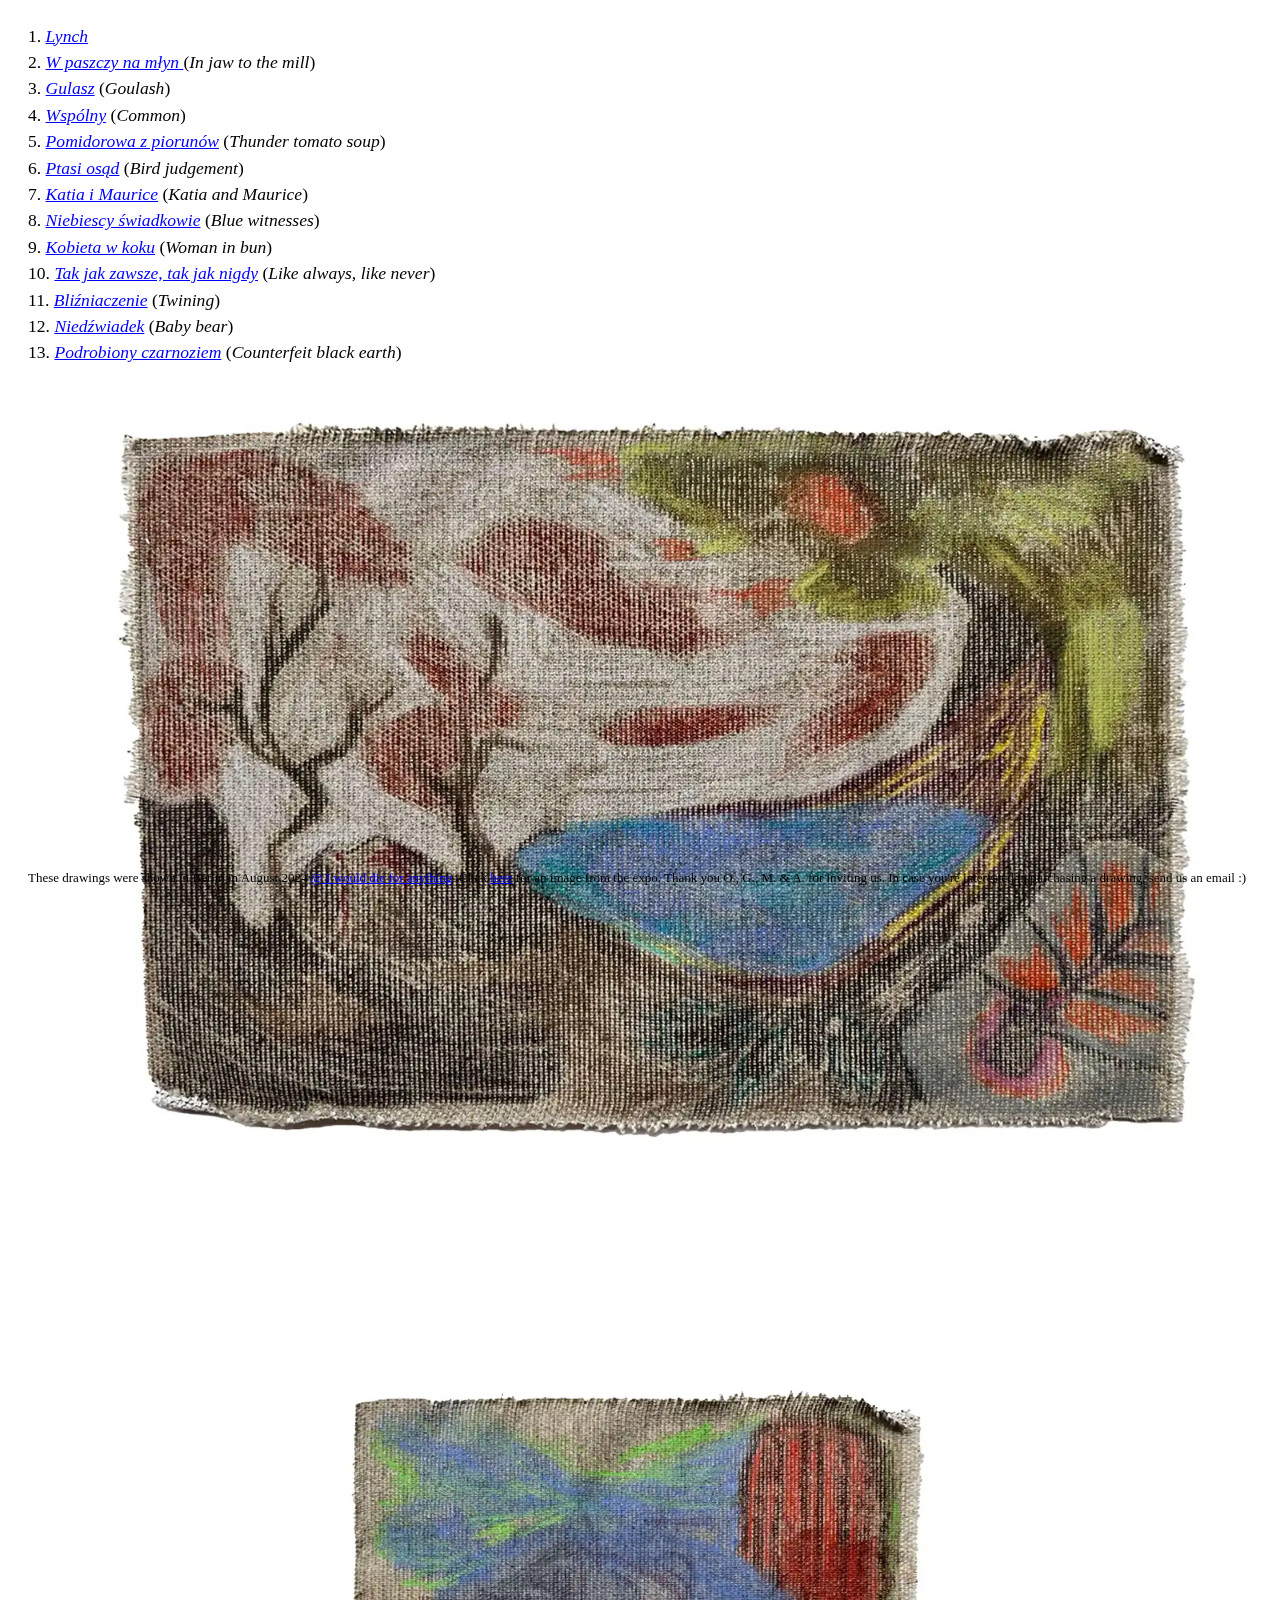
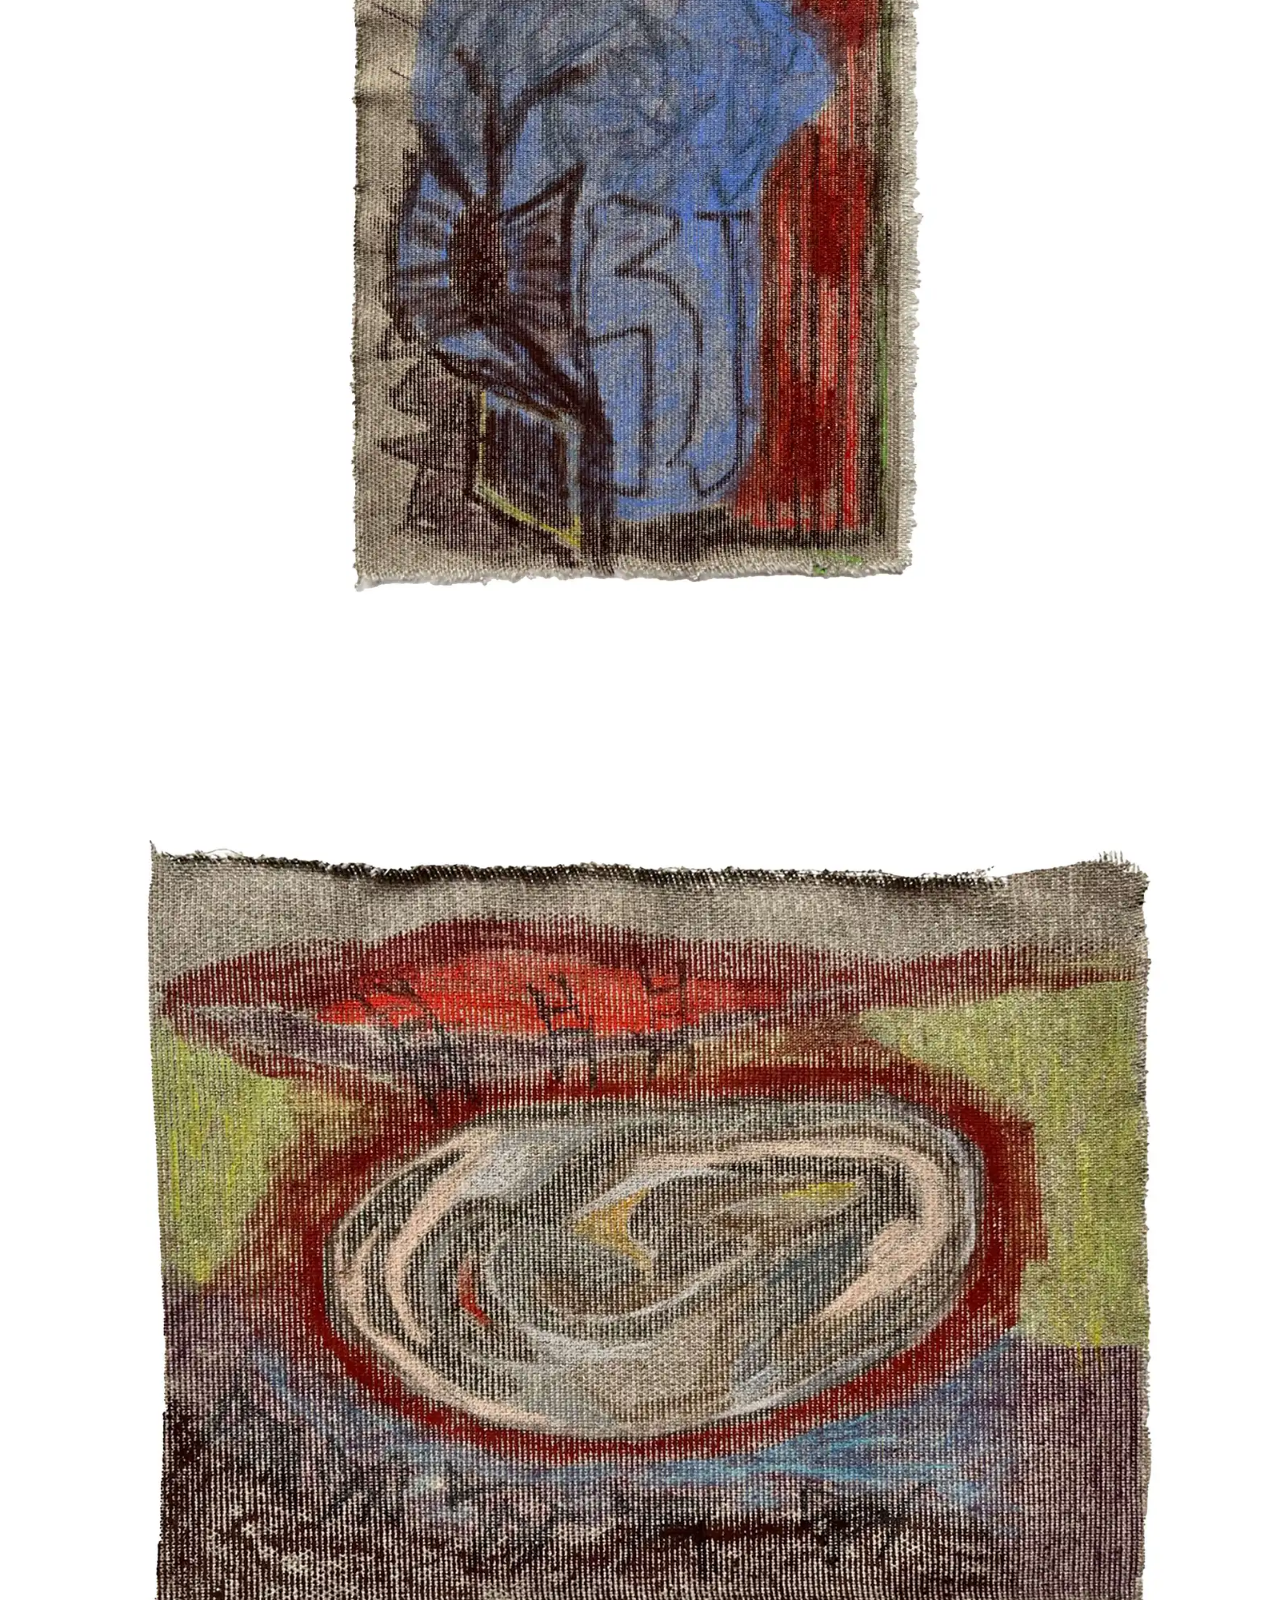
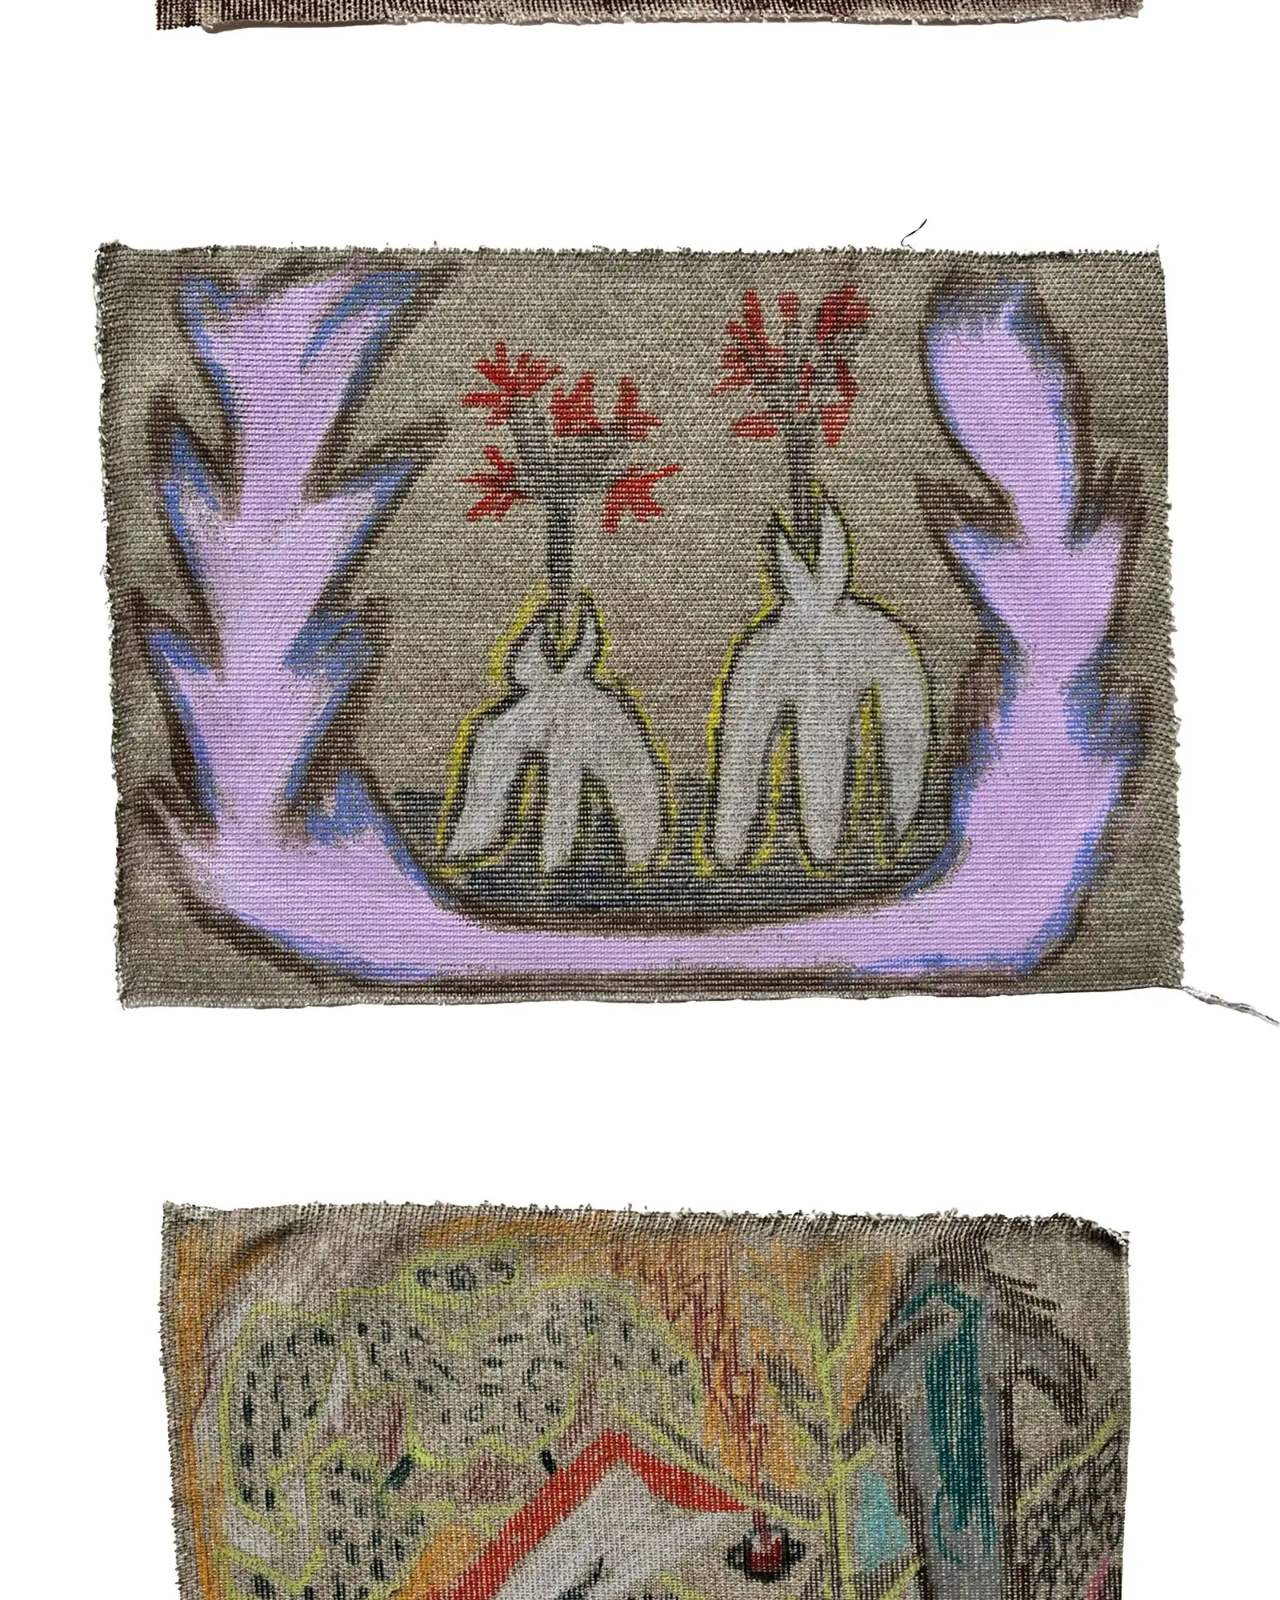
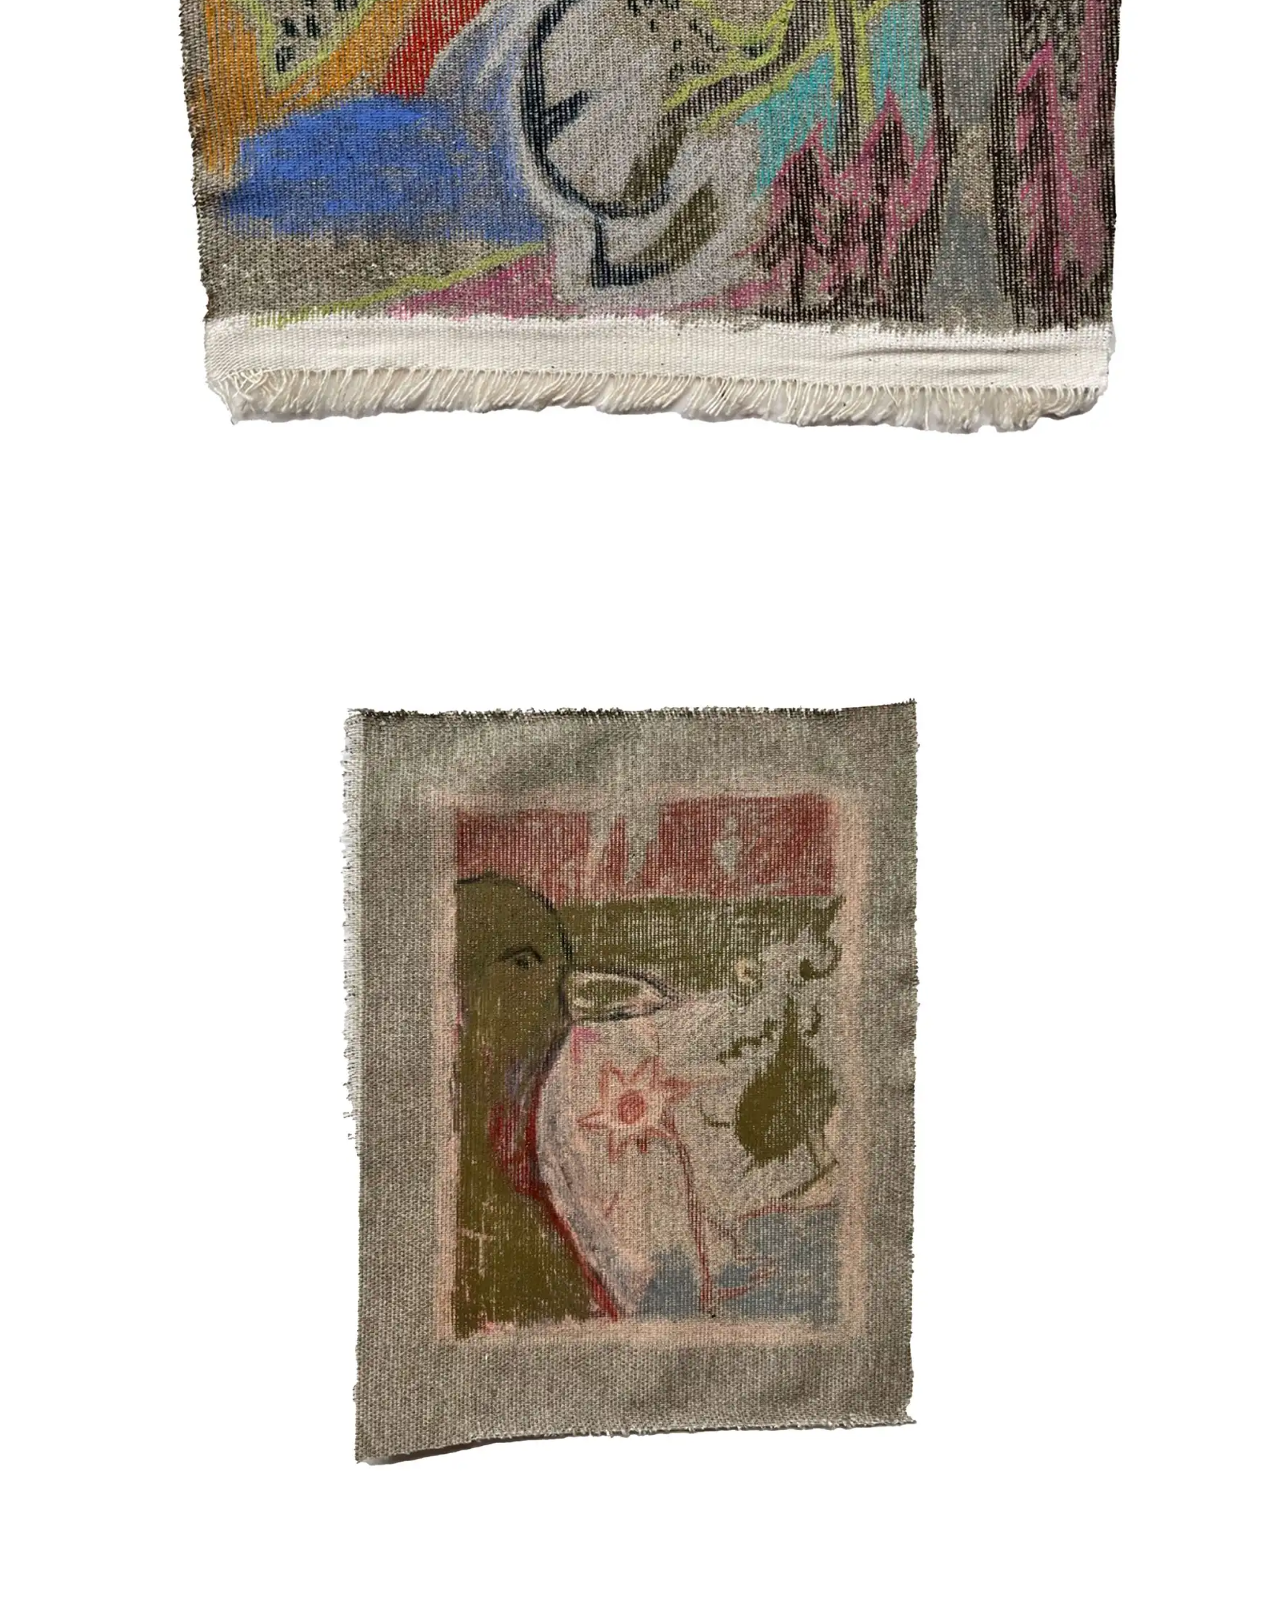
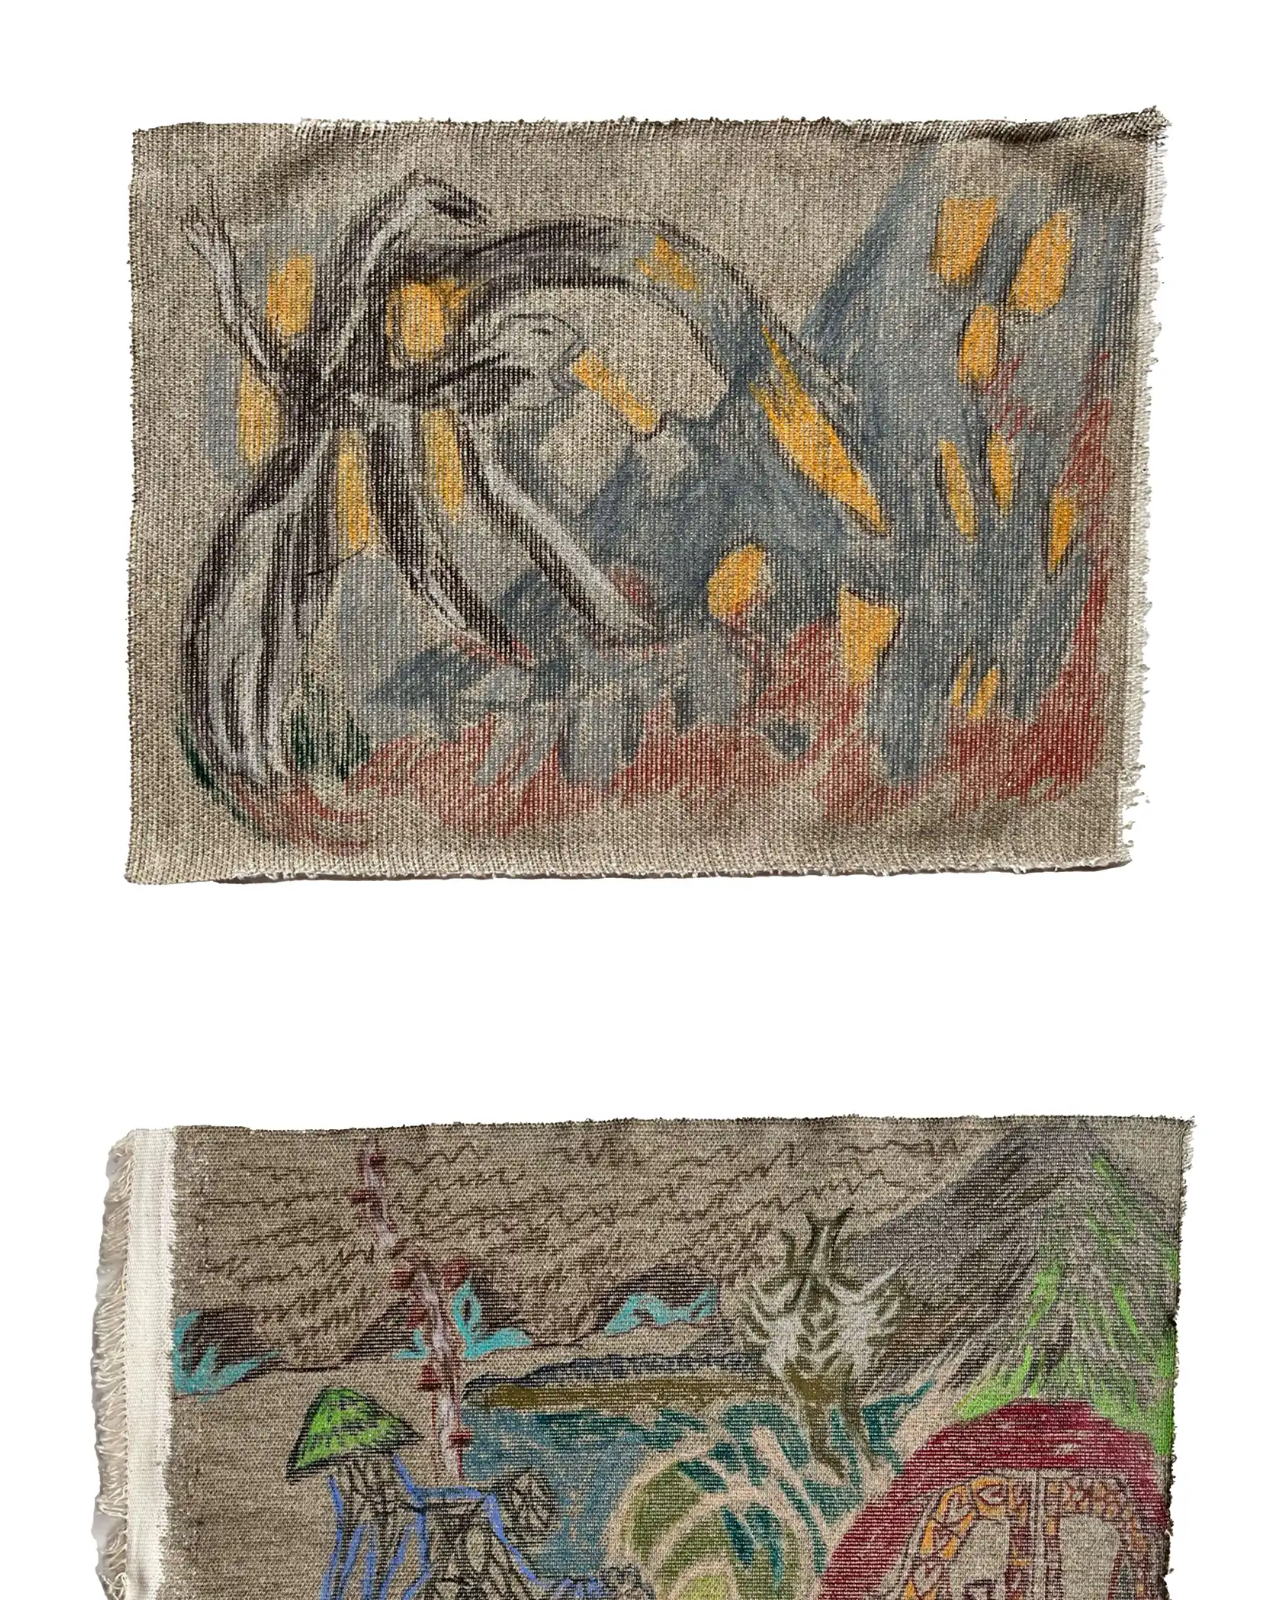
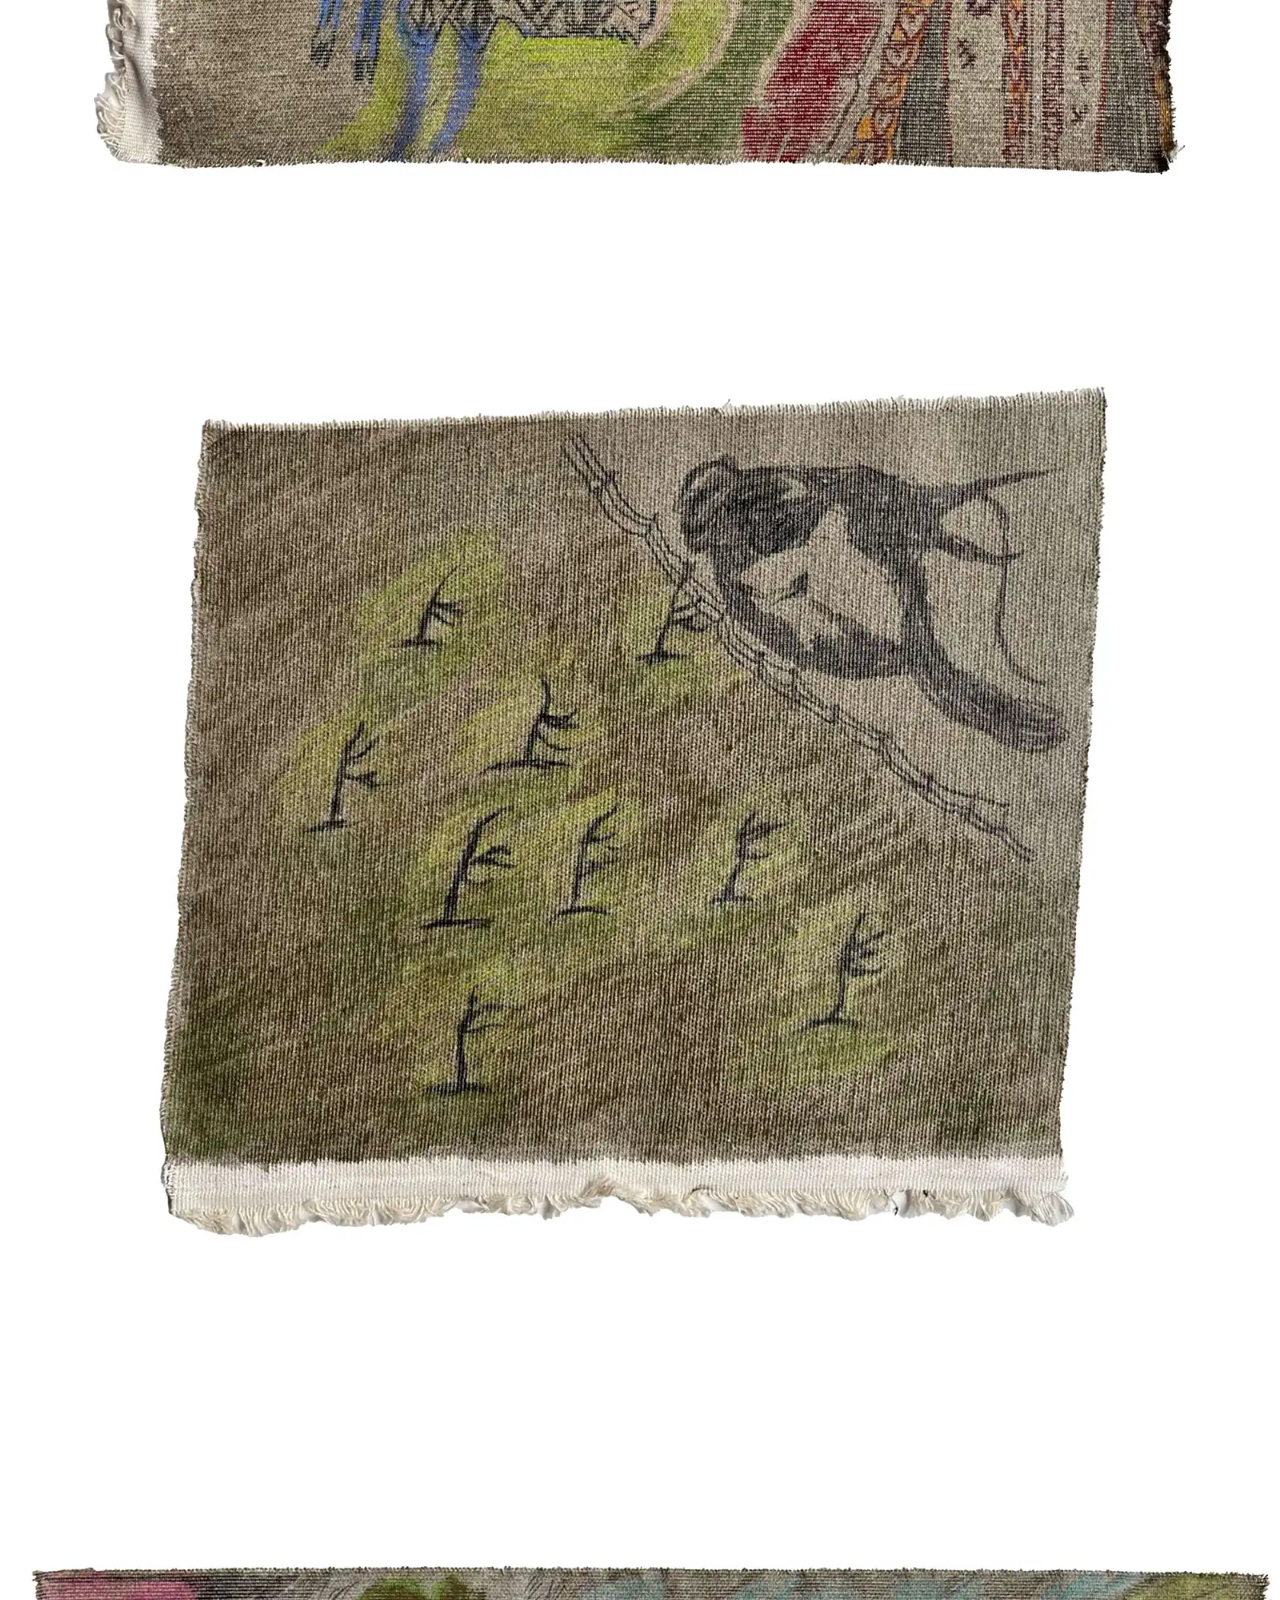
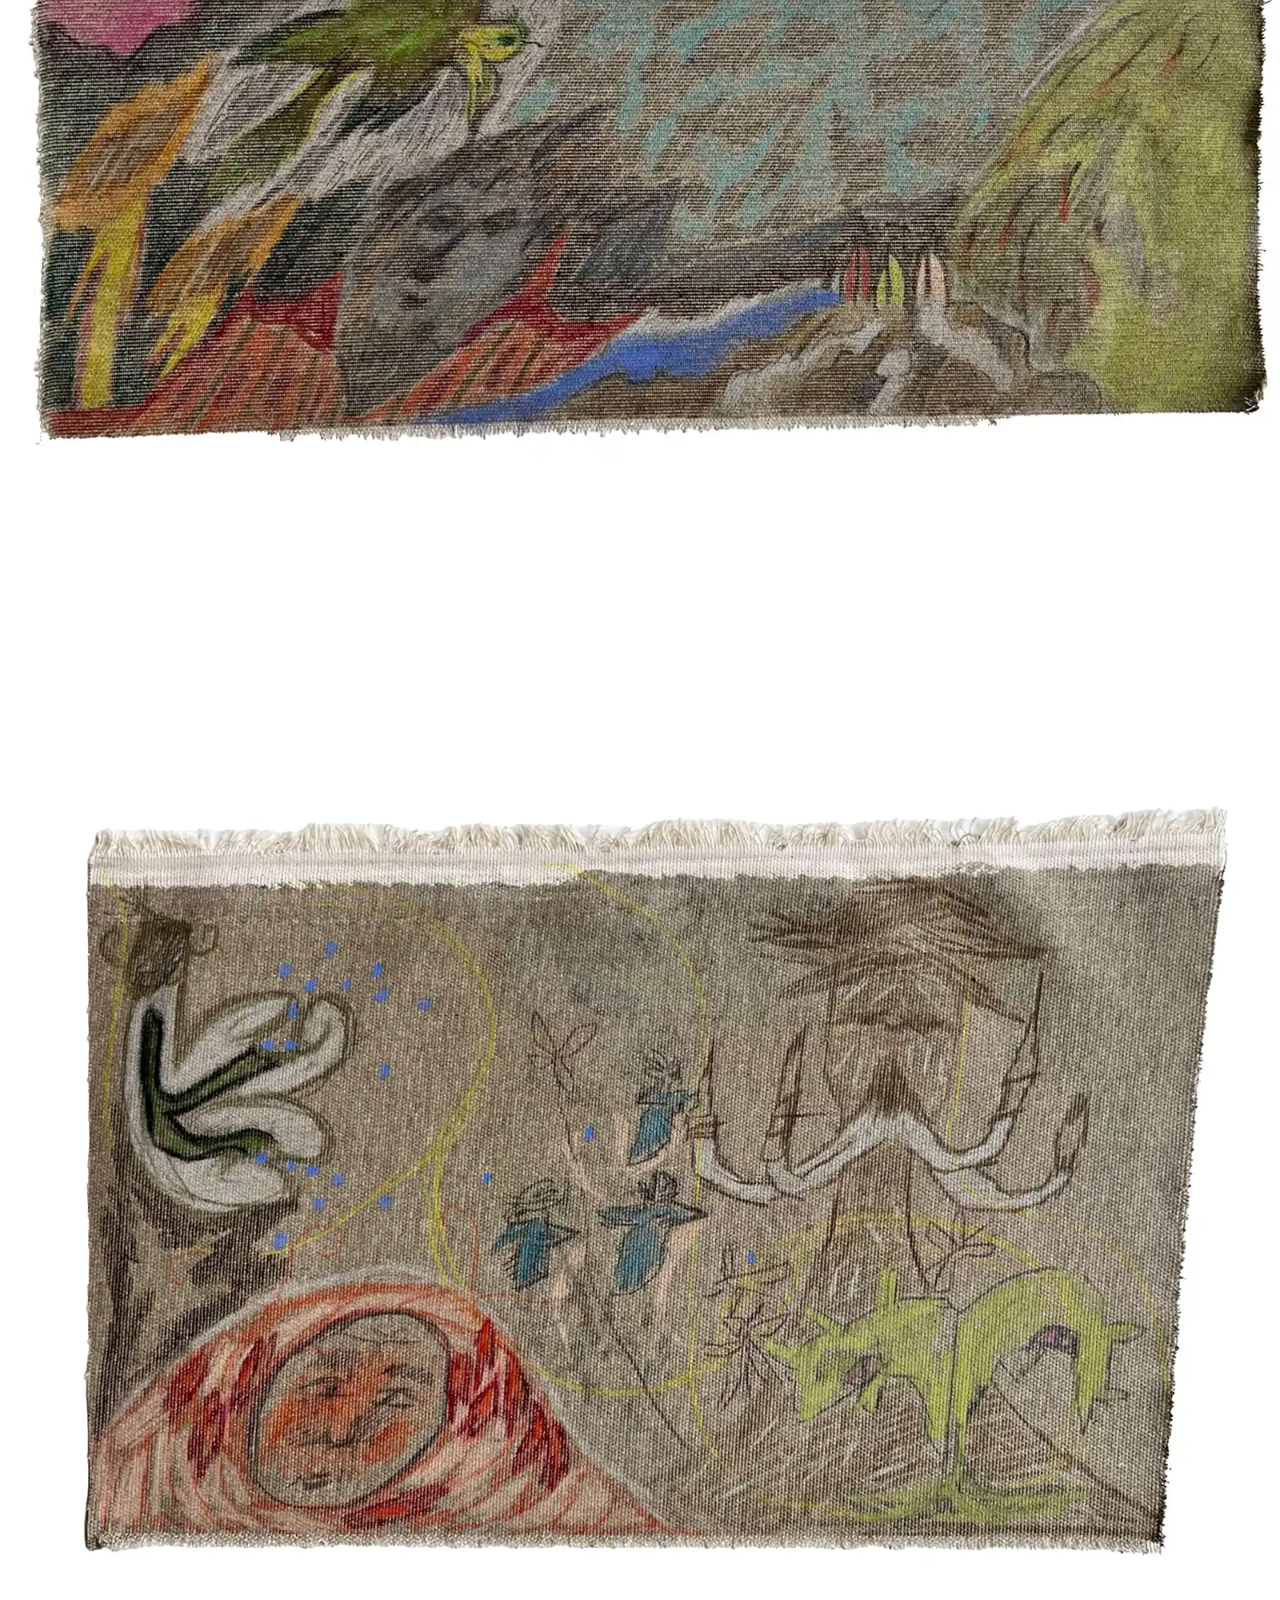
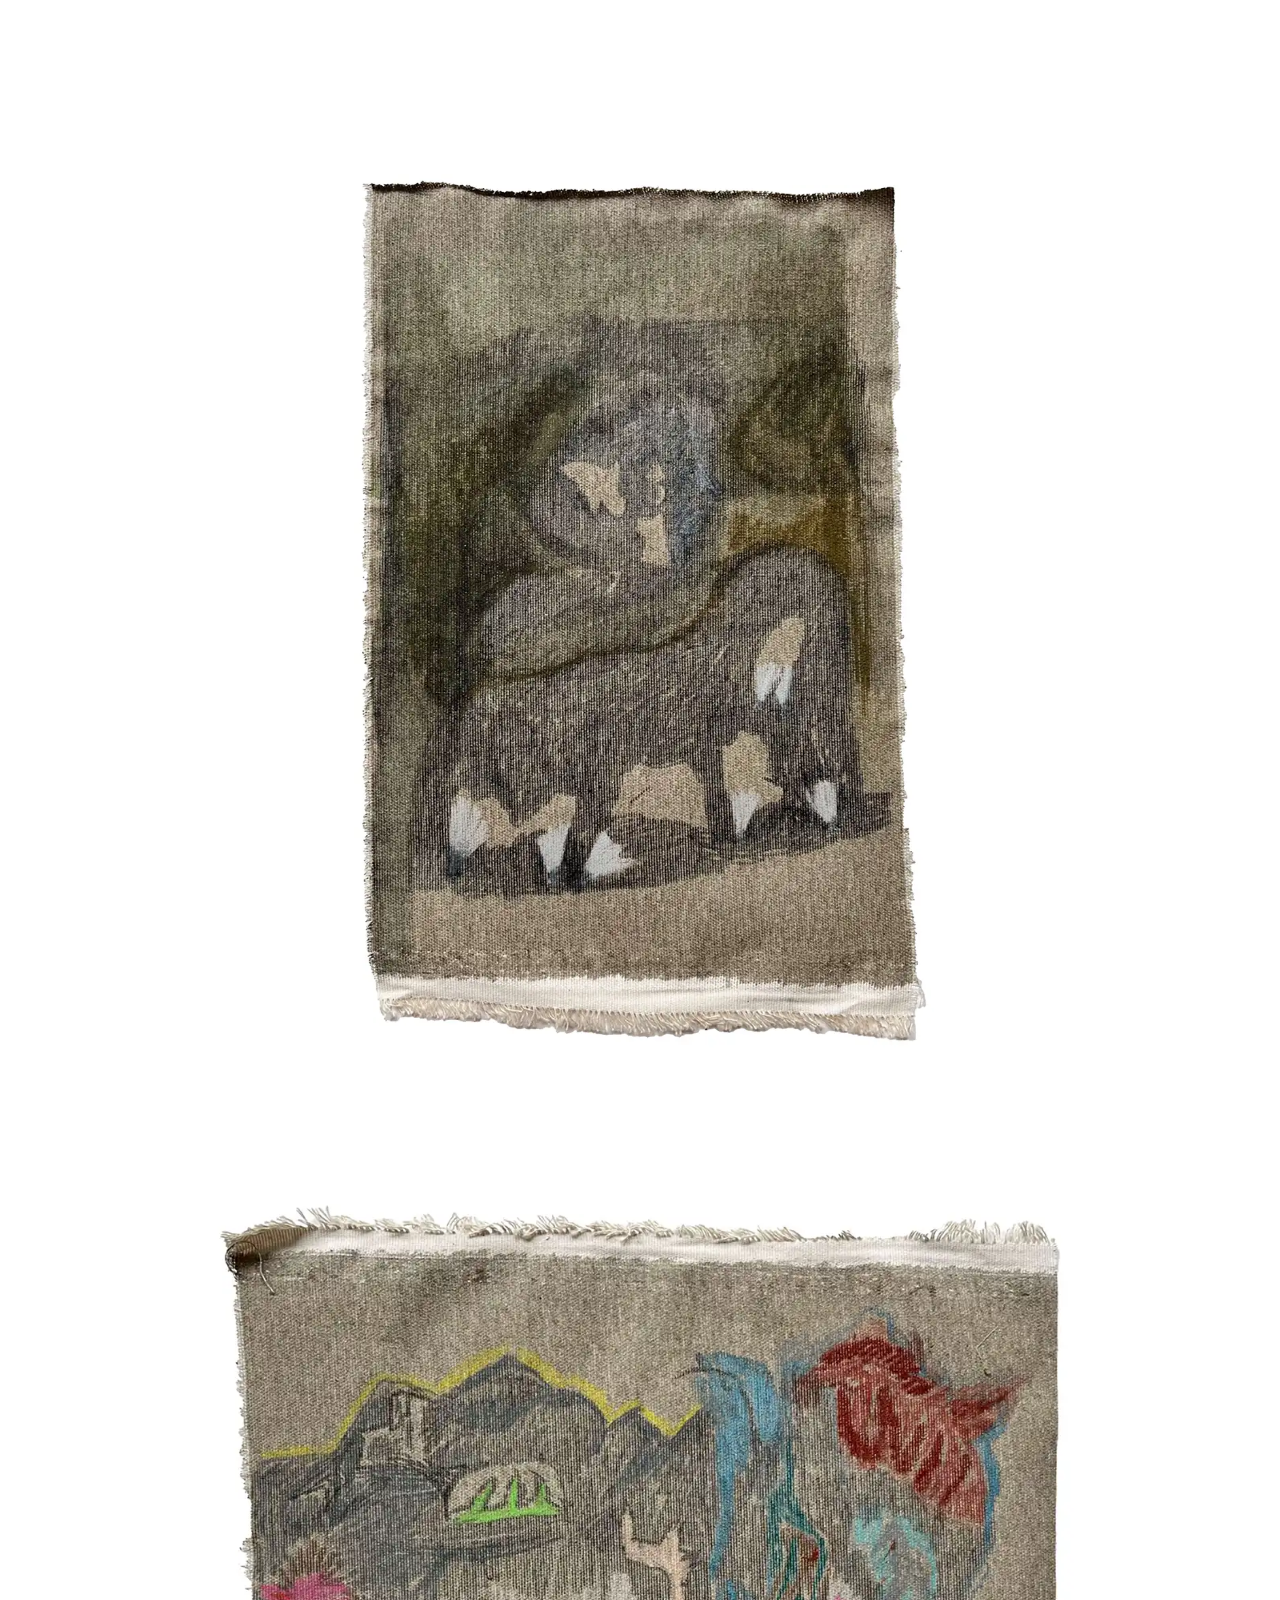
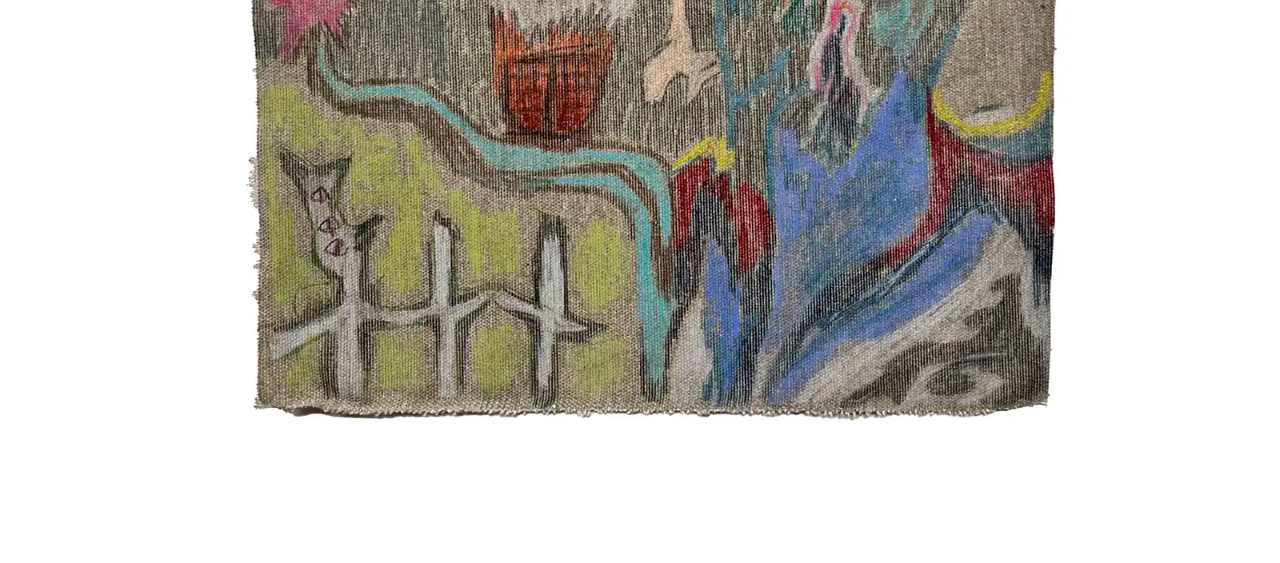
==== commit 9525ba24: "added berlin exhibition" ====
--- a/black-earth-drawings.html
+++ b/black-earth-drawings.html
@@ -42,11 +42,33 @@
       img {
         padding-bottom: 5em;
       }
+
+      .expo-info {
+        padding: 0px 20px 0px 20px;
+        position: fixed;
+        bottom: 0px;
+        font-family: "Times New Roman", Times, serif;
+        line-height: 1.5;
+        font-size: small;
+      }
     </style>
 
     <meta name="viewport" content="width=device-width, initial-scale=1.0" />
   </head>
   <body>
+    <div class="expo-info">
+      <p>
+        These drawings were shown in Berlin in August 2024
+        <a
+          href="https://www.instagram.com/iwoulddieforanything/?hl=en"
+          target="_blank"
+          >@ I would die for anything</a
+        >. Click
+        <a href="img/expo-photo/fotkaaa.webp" target="_blank"> here</a>
+        for an image from the expo. Thank you O., G., M. & A. for inviting us.
+        In case you're interested in purchasing a drawing, send us an email :)
+      </p>
+    </div>
     <ul class="titles">
       <li>
         1. <a href="#1"><em>Lynch</em></a>
@@ -99,6 +121,7 @@
         >)
       </li>
     </ul>
+
     <div class="images">
       <img id="1" src="img/drawings/drawing1.webp" width="" alt="" />
       <img id="2" src="img/drawings/drawing2.webp" width="720" alt="" />
